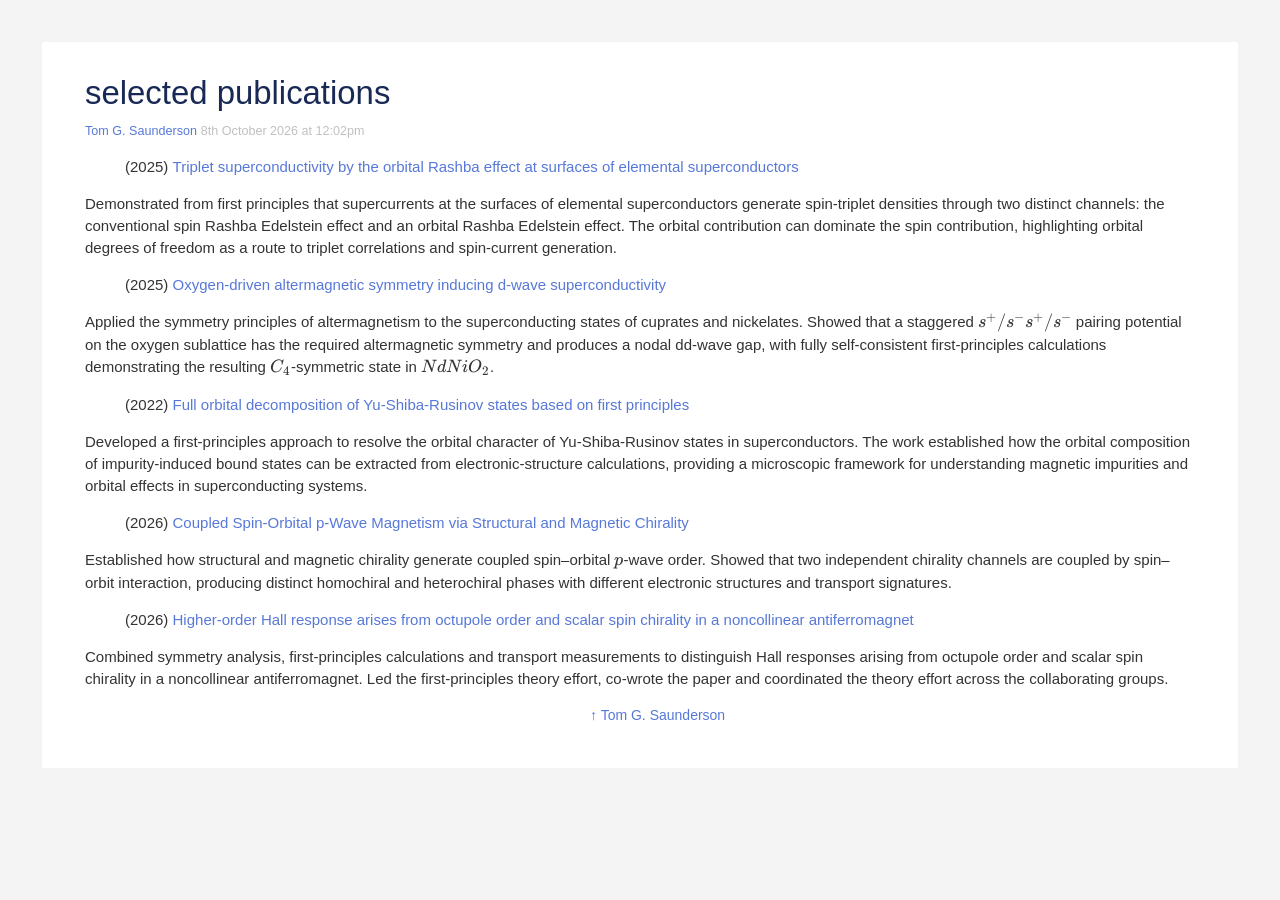
==== selected publications.html @ 2c1a4aa6 "added selected publications" ====
<!doctype html>
<html>
<head>
<meta http-equiv="Content-Type" content="text/html;charset=utf-8" />
<meta name="generator" content="TiddlyWiki" />
<meta name="tiddlywiki-version" content="5.3.8" />
<meta name="viewport" content="width=device-width, initial-scale=1.0" />
<meta name="format-detection" content="telephone=no">
<link id="faviconLink" rel="shortcut icon" href="favicon.ico">
<title>Superconductivity</title>
<div id="styleArea">
<style data-tiddler-title="$:/boot/boot.css" data-tiddler-type="text/css" type="text/css">/*
Basic styles used before we boot up the parsing engine
*/

/*
Error message and password prompt
*/

.tc-error-form {
	font-family: sans-serif;
	color: #fff;
	z-index: 20000;
	position: fixed;
	background-color: rgb(255, 75, 75);
	border: 8px solid rgb(255, 0, 0);
	border-radius: 8px;
	width: 50%;
	margin-left: 25%;
	margin-top: 4em;
	padding: 0 2em 1em 2em;
}

.tc-error-form h1 {
	text-align: center;
}

.tc-error-prompt {
	text-align: center;
	color: #000;
}

.tc-error-message {
	overflow: auto;
	max-height: 40em;
	padding-right: 1em;
	margin: 1em 0;
	white-space: pre-line;
}

.tc-password-wrapper {
    font-family: sans-serif;
	z-index: 20000;
	position: fixed;
	text-align: center;
	width: 200px;
	top: 4em;
	left: 50%;
	margin-left: -144px; /* - width/2 - paddingHorz/2 - border */
	padding: 16px 16px 16px 16px;
	border-radius: 8px;
}

.tc-password-wrapper {
	color: #000;
	text-shadow: 0 1px 0 rgba(255, 255, 255, 0.5);
	background-color: rgb(197, 235, 183);
	border: 8px solid rgb(164, 197, 152);
}

.tc-password-wrapper form {
	text-align: left;
}

.tc-password-wrapper h1 {
	font-size: 16px;
	line-height: 20px;
	padding-bottom: 16px;
}

.tc-password-wrapper input {
	width: 100%;
}
</style>
</div>
<style type="text/css">
/*
** Start with the normalize CSS reset, and then belay some of its effects
*//*! modern-normalize v2.0.0 | MIT License | https://github.com/sindresorhus/modern-normalize */

/*
Document
========
*/

/**
Use a better box model (opinionated).
*/

*,
::before,
::after {
	box-sizing: border-box;
}

html {
	/* Improve consistency of default fonts in all browsers. (https://github.com/sindresorhus/modern-normalize/issues/3) */
	font-family:
		system-ui,
		'Segoe UI',
		Roboto,
		Helvetica,
		Arial,
		sans-serif,
		'Apple Color Emoji',
		'Segoe UI Emoji';
	line-height: 1.15; /* 1. Correct the line height in all browsers. */
	-webkit-text-size-adjust: 100%; /* 2. Prevent adjustments of font size after orientation changes in iOS. */
	-moz-tab-size: 4; /* 3. Use a more readable tab size (opinionated). */
	tab-size: 4; /* 3 */
}

/*
Sections
========
*/

body {
	margin: 0; /* Remove the margin in all browsers. */
}

/*
Grouping content
================
*/

/**
1. Add the correct height in Firefox.
2. Correct the inheritance of border color in Firefox. (https://bugzilla.mozilla.org/show_bug.cgi?id=190655)
*/

hr {
	height: 0; /* 1 */
	color: inherit; /* 2 */
}

/*
Text-level semantics
====================
*/

/**
Add the correct text decoration in Chrome, Edge, and Safari.
*/

abbr[title] {
	text-decoration: underline dotted;
}

/**
Add the correct font weight in Edge and Safari.
*/

b,
strong {
	font-weight: bolder;
}

/**
1. Improve consistency of default fonts in all browsers. (https://github.com/sindresorhus/modern-normalize/issues/3)
2. Correct the odd 'em' font sizing in all browsers.
*/

code,
kbd,
samp,
pre {
	font-family:
		ui-monospace,
		SFMono-Regular,
		Consolas,
		'Liberation Mono',
		Menlo,
		monospace; /* 1 */
	font-size: 1em; /* 2 */
}

/**
Add the correct font size in all browsers.
*/

small {
	font-size: 80%;
}

/**
Prevent 'sub' and 'sup' elements from affecting the line height in all browsers.
*/

sub,
sup {
	font-size: 75%;
	line-height: 0;
	position: relative;
	vertical-align: baseline;
}

sub {
	bottom: -0.25em;
}

sup {
	top: -0.5em;
}

/*
Tabular data
============
*/

/**
1. Remove text indentation from table contents in Chrome and Safari. (https://bugs.chromium.org/p/chromium/issues/detail?id=999088, https://bugs.webkit.org/show_bug.cgi?id=201297)
2. Correct table border color inheritance in Chrome and Safari. (https://bugs.chromium.org/p/chromium/issues/detail?id=935729, https://bugs.webkit.org/show_bug.cgi?id=195016)
*/

table {
	text-indent: 0; /* 1 */
	border-color: inherit; /* 2 */
}

/*
Forms
=====
*/

/**
1. Change the font styles in all browsers.
2. Remove the margin in Firefox and Safari.
*/

button,
input,
optgroup,
select,
textarea {
	font-family: inherit; /* 1 */
	font-size: 100%; /* 1 */
	line-height: 1.15; /* 1 */
	margin: 0; /* 2 */
}

/**
Remove the inheritance of text transform in Edge and Firefox.
*/

button,
select {
	text-transform: none;
}

/**
Correct the inability to style clickable types in iOS and Safari.
*/

button,
[type='button'],
[type='reset'],
[type='submit'] {
	-webkit-appearance: button;
}

/**
Remove the inner border and padding in Firefox.
*/

::-moz-focus-inner {
	border-style: none;
	padding: 0;
}

/**
Restore the focus styles unset by the previous rule.
*/

:-moz-focusring {
	outline: 1px dotted ButtonText;
}

/**
Remove the additional ':invalid' styles in Firefox.
See: https://github.com/mozilla/gecko-dev/blob/2f9eacd9d3d995c937b4251a5557d95d494c9be1/layout/style/res/forms.css#L728-L737
*/

:-moz-ui-invalid {
	box-shadow: none;
}

/**
Remove the padding so developers are not caught out when they zero out 'fieldset' elements in all browsers.
*/

legend {
	padding: 0;
}

/**
Add the correct vertical alignment in Chrome and Firefox.
*/

progress {
	vertical-align: baseline;
}

/**
Correct the cursor style of increment and decrement buttons in Safari.
*/

::-webkit-inner-spin-button,
::-webkit-outer-spin-button {
	height: auto;
}

/**
1. Correct the odd appearance in Chrome and Safari.
2. Correct the outline style in Safari.
*/

[type='search'] {
	-webkit-appearance: textfield; /* 1 */
	outline-offset: -2px; /* 2 */
}

/**
Remove the inner padding in Chrome and Safari on macOS.
*/

::-webkit-search-decoration {
	-webkit-appearance: none;
}

/**
1. Correct the inability to style clickable types in iOS and Safari.
2. Change font properties to 'inherit' in Safari.
*/

::-webkit-file-upload-button {
	-webkit-appearance: button; /* 1 */
	font: inherit; /* 2 */
}

/*
Interactive
===========
*/

/*
Add the correct display in Chrome and Safari.
*/

summary {
	display: list-item;
}
input[type="search"] {
	outline-offset: initial;
}button:focus-visible, input:focus-visible, textarea:focus-visible, select:focus-visible {
	outline: 2px solid #5778d8;
	outline-offset: -2px;
	border-radius: 0.25em;
}button:-moz-focusring, input:-moz-focusring, textarea:-moz-focusring, select:-moz-focusring {
	outline: 2px solid #5778d8;
	outline-offset: -2px;
	border-radius: 0.25em;
}/*
** Button default styles. Makes them look consistent for all browsers
*/
html button {
	line-height: 1.2;
	color: ;
	fill: ;
	background: ;
	border-color: ;
	cursor: pointer;
}button:disabled {
	cursor: default;
	color: #bbbbbb;
}button:disabled svg {
	fill: #bbbbbb;
}/*
** Basic element styles
*/html, body {
	font-family: -apple-system, BlinkMacSystemFont, "Segoe UI", "Noto Sans", sans-serif, Helvetica, Arial, "Apple Color Emoji", "Segoe UI Emoji";
	text-rendering: optimizeLegibility; /* Enables kerning and ligatures etc. */
	-webkit-font-smoothing: antialiased;
	-moz-osx-font-smoothing: grayscale;
}html:-webkit-full-screen {
	background-color: #f4f4f4;
}body.tc-body {
	font-size: 14px;
	line-height: 20px;
	word-wrap: break-word;
	


	color: #333333;
	background-color: #f4f4f4;
	fill: #333333;
}/**
 * Correct the font size and margin on `h1` elements within `section` and
 * `article` contexts in Chrome, Firefox, and Safari.
 */h1 {
	font-size: 2em;
}h1, h2, h3, h4, h5, h6 {
	line-height: 1.2;
	font-weight: normal;
}pre {
	display: block;
	margin-top: 1em;
	margin-bottom: 1em;
	word-break: normal;
	word-wrap: break-word;
	white-space: pre-wrap;
	background-color: #f5f5f5;
	border: 1px solid #cccccc;
	padding: 0 3px 2px;
	border-radius: 3px;
	font-family: ui-monospace, "SFMono-Regular", "SF Mono", Menlo, Consolas, "Liberation Mono", monospace;
}code {
	color: #dd1144;
	background-color: #f7f7f9;
	border: 1px solid #e1e1e8;
	white-space: pre-wrap;
	padding: 0 3px 2px;
	border-radius: 3px;
	font-family: ui-monospace, "SFMono-Regular", "SF Mono", Menlo, Consolas, "Liberation Mono", monospace;
}blockquote {
	border-left: 5px solid #bbbbbb;
	margin-left: 25px;
	padding-left: 10px;
	quotes: "\201C""\201D""\2018""\2019";
}blockquote > div {
	margin-top: 1em;
	margin-bottom: 1em;
}blockquote.tc-big-quote {
	font-family: Georgia, serif;
	position: relative;
	background: #f5f5f5;
	border-left: none;
	margin-left: 50px;
	margin-right: 50px;
	padding: 10px;
	border-radius: 8px;
}blockquote.tc-big-quote cite:before {
	content: "\2014 \2009";
}blockquote.tc-big-quote:before {
	font-family: Georgia, serif;
	color: #bbbbbb;
	content: open-quote;
	font-size: 8em;
	line-height: 0.1em;
	margin-right: 0.25em;
	vertical-align: -0.4em;
	position: absolute;
	left: -50px;
	top: 42px;
}blockquote.tc-big-quote:after {
	font-family: Georgia, serif;
	color: #bbbbbb;
	content: close-quote;
	font-size: 8em;
	line-height: 0.1em;
	margin-right: 0.25em;
	vertical-align: -0.4em;
	position: absolute;
	right: -80px;
	bottom: -20px;
}dl dt {
	font-weight: bold;
	margin-top: 6px;
}textarea,
input[type=text],
input[type=search],
input[type=number],
input[type=password],
input[type=email],
input[type=tel],
input[type=url],
input[type=""],
input:not([type]) {
	color: #333333;
	background: #ffffff;
}input[type="checkbox"] {
	vertical-align: middle;
}input[type="search"]::-webkit-search-decoration,
input[type="search"]::-webkit-search-cancel-button,
input[type="search"]::-webkit-search-results-button,
input[type="search"]::-webkit-search-results-decoration {
	-webkit-appearance:none;
}.tc-muted {
	color: #bbbbbb;
}svg.tc-image-button {
	padding: 0px 1px 1px 0px;
}.tc-icon-wrapper > svg {
	width: 1em;
	height: 1em;
}kbd {
	display: inline-block;
	padding: 3px 5px;
	font-size: 0.8em;
	line-height: 1.2;
	color: #333333;
	vertical-align: middle;
	background-color: #ffffff;
	border: solid 1px #bbbbbb;
	border-bottom-color: #bbbbbb;
	border-radius: 3px;
	box-shadow: inset 0 -1px 0 #bbbbbb;
}::selection {
	background-color: Highlight;
	color: HighlightText;
	background-color: ;
	color: ;
}.tc-inline-style {
	background: #ffff00;
	color: #000000;
}/* Markdown uses mark element to highlight */mark {
	background: #ffff00;
	color: #000000;
}form.tc-form-inline {
	display: inline;
}/*
Markdown likes putting code elements inside pre elements
*/
pre > code {
	display: block;
	padding: 0.5em;
	border: none;
	white-space: pre-wrap;
	background-color: inherit;
	color: inherit;
	overflow-x: auto;
}/*
Table defaults
*/table {
	border: 1px solid #dddddd;
	width: auto;
	max-width: 100%;
	caption-side: bottom;
	margin-top: 1em;
	margin-bottom: 1em;
	/* next 2 elements needed, since normalize 8.0.1 */
	border-collapse: collapse;
	border-spacing: 0;
}table th, table td {
	padding: 0 7px 0 7px;
	border-top: 1px solid #dddddd;
	border-left: 1px solid #dddddd;
}table thead tr td, table th {
	background-color: #f0f0f0;
	font-weight: bold;
}table tfoot tr td {
	background-color: #a8a8a8;
}/*
Table utility classes
*//* Remove borders from table as used in eg: GettingStarted*/
.tc-table-no-border,
.tc-table-no-border th,
.tc-table-no-border td {
	border: initial;
}/* First column in table width will fit to text.*/
/* This rule makes most sense with tc-first-link-nowrap*/
.tc-first-col-min-width td:nth-child(1) {
	width: 1%;
}/*
** Utility classes work well with tables but also for other containers
*//* First link A element will not wrap */
.tc-first-link-nowrap:first-of-type a {
	white-space: nowrap;
}/* Move the table to the center of the container */
.tc-center {
	margin-left: auto;
	margin-right: auto;
}.tc-max-width {
	width: 100%;
}.tc-max-width-80 {
	max-width: 80%;
}/* Allow input and textarea to look like the ControlPanel inputs */
.tc-edit-max-width input,
.tc-edit-max-width textarea {
	width: 100%;
	padding: 3px;
}/*
CSV parser plugin
*/.tc-csv-table {
	white-space: nowrap;
}.tc-csv-table th,
.tc-csv-table td {
	white-space: pre-line;
}/*
Tiddler frame in story river
*/.tc-tiddler-frame img,
.tc-tiddler-frame svg,
.tc-tiddler-frame canvas,
.tc-tiddler-frame embed,
.tc-tiddler-frame iframe {
	max-width: 100%;
}.tc-tiddler-body > embed,
.tc-tiddler-body > iframe {
	width: 100%;
	height: 600px;
}:root {
	color-scheme: light;
}/*
** Links
*/button.tc-tiddlylink,
a.tc-tiddlylink {
	text-decoration: none;
	font-weight: 500;
	color: #5778d8;
	-webkit-user-select: inherit; /* Otherwise the draggable attribute makes links impossible to select */
	-webkit-touch-callout: none; /* Prevents long presses from bringing up a link preview */
}.tc-sidebar-lists a.tc-tiddlylink {
	color: #999999;
}.tc-sidebar-lists a.tc-tiddlylink:hover {
	color: #444444;
}button.tc-tiddlylink:hover,
a.tc-tiddlylink:hover {
	text-decoration: underline;
}a.tc-tiddlylink-resolves {
}a.tc-tiddlylink-shadow {
	font-weight: bold;
}a.tc-tiddlylink-shadow.tc-tiddlylink-resolves {
	font-weight: normal;
}a.tc-tiddlylink-missing {
	font-style: italic;
}a.tc-tiddlylink-external {
	text-decoration: underline;
	color: #0000ee;
	background-color: inherit;
}a.tc-tiddlylink-external:visited {
	color: #0000aa;
	background-color: inherit;
}a.tc-tiddlylink-external:hover {
	color: inherit;
	background-color: inherit;
}.tc-drop-down a.tc-tiddlylink:hover {
	color: #ffffff;
}/*
** Drag and drop styles
*/.tc-tiddler-dragger {
	position: relative;
	z-index: -10000;
}.tc-tiddler-dragger-inner {
	position: absolute;
	top: -1000px;
	left: -1000px;
	display: inline-block;
	padding: 8px 20px;
	font-size: 16.9px;
	font-weight: bold;
	line-height: 20px;
	color: #ffffff;
	text-shadow: 0 1px 0 rgba(0, 0, 0, 1);
	white-space: nowrap;
	vertical-align: baseline;
	background-color: #333333;
	border-radius: 20px;
}.tc-tiddler-dragger-cover {
	position: absolute;
	background-color: #f4f4f4;
}.tc-page-container > .tc-dropzone {
	min-height: 100vh;
}.tc-dropzone {
	position: relative;
}.tc-dropzone.tc-dragover:before {
	z-index: 10000;
	display: block;
	position: fixed;
	top: 0;
	left: 0;
	right: 0;
	background: rgba(0,200,0,0.7);
	text-align: center;
	content: "Drop now (or use the 'Escape' key to cancel)";
}.tc-droppable > .tc-droppable-placeholder {
	display: none;
}.tc-droppable.tc-dragover > .tc-droppable-placeholder {
	display: block;
	border: 2px dashed rgba(0,200,0,0.7);
}.tc-draggable {
	cursor: move;
}.tc-sidebar-tab-open .tc-droppable-placeholder, .tc-tagged-draggable-list .tc-droppable-placeholder,
.tc-links-draggable-list .tc-droppable-placeholder {
	line-height: 2em;
	height: 2em;
}.tc-sidebar-tab-open-item {
	position: relative;
}.tc-sidebar-tab-open .tc-btn-invisible.tc-btn-mini svg {
	font-size: 0.7em;
	fill: #bbbbbb;
}/*
** Plugin reload warning
*/.tc-plugin-reload-warning {
	z-index: 1000;
	display: block;
	position: fixed;
	top: 0;
	left: 0;
	right: 0;
	background: #ffe476;
	text-align: center;
}/*
** Buttons
*/button svg, button img, label svg, label img {
	vertical-align: middle;
}.tc-btn-invisible {
	padding: 0;
	margin: 0;
	background: none;
	border: none;
	cursor: pointer;
	color: #333333;
	fill: #333333;
}button:disabled.tc-btn-invisible  {
	cursor: default;
	color: #bbbbbb;
}.tc-btn-boxed {
	font-size: 0.6em;
	padding: 0.2em;
	margin: 1px;
	background: none;
	border: 1px solid #cccccc;
	border-radius: 0.25em;
}html body.tc-body .tc-btn-boxed svg {
	font-size: 1.6666em;
}.tc-btn-boxed:hover {
	background: #bbbbbb;
	color: #ffffff;
}html body.tc-body .tc-btn-boxed:hover svg {
	fill: #ffffff;
}.tc-btn-rounded {
	font-size: 0.5em;
	line-height: 2;
	padding: 0em 0.3em 0.2em 0.4em;
	margin: 1px;
	border: 1px solid #bbbbbb;
	background: #bbbbbb;
	color: #ffffff;
	border-radius: 2em;
}html body.tc-body .tc-btn-rounded svg {
	font-size: 1.6666em;
	fill: #ffffff;
}.tc-btn-rounded:hover {
	border: 1px solid #bbbbbb;
	background: #ffffff;
	color: #bbbbbb;
}html body.tc-body .tc-btn-rounded:hover svg {
	fill: #bbbbbb;
}.tc-btn-icon svg {
	height: 1em;
	width: 1em;
	fill: #bbbbbb;
}.tc-btn-text {
	margin-left: 7px;
}/* used for documentation "fake" buttons */
.tc-btn-standard {
	line-height: 1.8;
	color: #667;
	background-color: #e0e0e0;
	border: 1px solid #888;
	padding: 2px 1px 2px 1px;
	margin: 1px 4px 1px 4px;
}.tc-btn-big-green {
	display: inline-block;
	padding: 8px;
	margin: 4px 8px 4px 8px;
	background: #34c734;
	color: #ffffff;
	fill: #ffffff;
	border: none;
	border-radius: 2px;
	font-size: 1.2em;
	line-height: 1.4em;
	text-decoration: none;
}.tc-btn-big-green svg,
.tc-btn-big-green img {
	height: 2em;
	width: 2em;
	vertical-align: middle;
	fill: #ffffff;
}.tc-primary-btn {
	background: #5778d8;
}.tc-sidebar-lists input {
	color: #333333;
}.tc-sidebar-lists button {
	color: #333333;
	fill: #333333;
}.tc-sidebar-lists button.tc-btn-mini {
	color: #c0c0c0;
}.tc-sidebar-lists button.tc-btn-mini:hover {
	color: #444444;
}.tc-sidebar-lists button small {
	color: #333333;
}button svg.tc-image-button, button .tc-image-button img {
	height: 1em;
	width: 1em;
}.tc-unfold-banner {
	position: absolute;
	padding: 0;
	margin: 0;
	background: none;
	border: none;
	width: 100%;
	width: calc(100% + 2px);
	margin-left: -43px;
	text-align: center;
	border-top: 2px solid #f8f8f8;
	margin-top: 4px;
}.tc-unfold-banner:hover {
	background: #f8f8f8;
	border-top: 2px solid #dddddd;
}.tc-unfold-banner svg, .tc-fold-banner svg {
	height: 0.75em;
	fill: #cccccc;
}.tc-unfold-banner:hover svg, .tc-fold-banner:hover svg {
	fill: #888888;
}.tc-fold-banner {
	position: absolute;
	padding: 0;
	margin: 0;
	background: none;
	border: none;
	width: 23px;
	text-align: center;
	margin-left: -35px;
	top: 6px;
	bottom: 6px;
}.tc-fold-banner:hover {
	background: #f8f8f8;
}@media (max-width: 959px) {.tc-unfold-banner {
		position: static;
		width: calc(100% + 59px);
	}.tc-fold-banner {
		width: 16px;
		margin-left: -16px;
		font-size: 0.75em;
	}}/*
** Tags and missing tiddlers
*/.tc-tag-list-item {
	position: relative;
	display: inline-block;
}.tc-tags-wrapper {
	margin: 4px 0 14px 0;
}.tc-tags-wrapper .tc-tag-list-item {
	margin-right: 7px;
}.tc-missing-tiddler-label {
	font-style: italic;
	font-weight: normal;
	display: inline-block;
	font-size: 11.844px;
	line-height: 14px;
	white-space: nowrap;
	vertical-align: baseline;
}.tc-block-tags-dropdown > .tc-btn-invisible:hover {
	background-color: #5778d8;
}button.tc-tag-label, span.tc-tag-label {
	display: inline-block;
	padding: 0.16em 0.7em;
	font-size: 0.9em;
	font-weight: normal;
	line-height: 1.2em;
	color: #ffffff;
	white-space: break-spaces;
	vertical-align: baseline;
	background-color: #eecc66;
	border-radius: 1em;
}.tc-sidebar-scrollable .tc-tag-label {
	text-shadow: none;
}.tc-untagged-separator {
	border: 0;
	height: 1px;
	background: #d8d8d8;
}button.tc-untagged-label {
	background-color: #999999;
}.tc-tag-label svg, .tc-tag-label img {
	height: 1em;
	width: 1em;
	margin-right: 3px;
	margin-bottom: 1px;
	vertical-align: bottom;
}.tc-edit-tags button.tc-remove-tag-button svg {
	font-size: 0.7em;
	vertical-align: middle;
}.tc-tag-manager-table .tc-tag-label {
}.tc-tag-manager-tag {
	width: 100%;
}button.tc-btn-invisible.tc-remove-tag-button {
	outline: none;
}.tc-tag-button-selected,
.tc-list-item-selected a.tc-tiddlylink, a.tc-list-item-selected {
	background-color: #5778d8;
	color: #ffffff;
}/*
** Page layout
*/.tc-topbar {
	position: fixed;
	z-index: 1200;
}.tc-topbar-left {
	left: 29px;
	top: 5px;
}.tc-topbar-right {
	top: 5px;
	right: 29px;
}@media (max-width: 959px) {.tc-topbar-right {
		right: 10px;
	}}.tc-topbar button {
	padding: 8px;
}.tc-topbar svg {
	fill: #bbbbbb;
}.tc-topbar button:hover svg {
	fill: #333333;
}@media (max-width: 959px) {.tc-show-sidebar-btn svg.tc-image-chevron-left, .tc-hide-sidebar-btn svg.tc-image-chevron-right {
		transform: rotate(-90deg);
	}}.tc-sidebar-header {
	color: #acacac;
	fill: #acacac;
}.tc-sidebar-header .tc-title a.tc-tiddlylink-resolves {
	font-weight: normal;
}.tc-sidebar-header .tc-sidebar-lists p,
.tc-sidebar-tools-item {
	margin-top: 3px;
	margin-bottom: 3px;
}.tc-sidebar-header .tc-missing-tiddler-label {
	color: #acacac;
}.tc-advanced-search input {
	width: 60%;
}.tc-search a svg {
	width: 1.2em;
	height: 1.2em;
	vertical-align: middle;
}.tc-page-controls {
	margin-top: 14px;
	margin-bottom: 14px;
	font-size: 1.5em;
}.tc-page-controls .tc-drop-down {
	font-size: 1rem;
}.tc-page-controls button {
	margin-right: 0.5em;
}.tc-page-controls a.tc-tiddlylink:hover {
	text-decoration: none;
}.tc-page-controls img {
	width: 1em;
}.tc-page-controls svg {
	fill: #aaaaaa;
}.tc-page-controls button:hover svg, .tc-page-controls a:hover svg {
	fill: #000000;
}.tc-sidebar-lists .tc-menu-list-item {
	white-space: nowrap;
}.tc-menu-list-count {
	font-weight: bold;
}.tc-menu-list-subitem {
	padding-left: 7px;
}.tc-story-river {
	position: relative;
}@media (max-width: 959px) {.tc-sidebar-header {
		padding: 14px;
		min-height: 32px;
		margin-top: 0px;
		transition:  min-height 400ms ease-in-out, padding-top 400ms ease-in-out, padding-bottom 400ms ease-in-out;
	}

		.tc-sidebar-header {
			min-height: 0;
			padding-top: 0;
			padding-bottom: 0;
		}

	.tc-story-river {
		position: relative;
		padding: 0;
	}
}@media (min-width: 960px) {.tc-message-box {
		margin: 21px -21px 21px -21px;
	}.tc-sidebar-scrollable {
		position: fixed;
		top: 0px;
		left: 770px;
		bottom: 0;
		right: 0;
		overflow-y: auto;
		overflow-x: auto;
		-webkit-overflow-scrolling: touch;
		margin: 0 0 0 -42px;
		padding: 71px 0 28px 42px;
	}html[dir="rtl"] .tc-sidebar-scrollable {
		left: auto;
		right: 770px;
	}.tc-story-river {
		position: relative;
		left: 0px;
		top: 0px;
		width: 770px;
		padding: 42px 42px 42px 42px;
	}

	.tc-story-river {
		width: calc(100% - 0px);
	}

.tc-story-river.tc-static-story-river {
		margin-right: 0;
		padding-right: 42px;
	}}@media print {body.tc-body {
		background-color: transparent;
	}.tc-sidebar-header, .tc-topbar {
		display: none;
	}.tc-story-river {
		margin: 0;
		padding: 0;
	}.tc-story-river .tc-tiddler-frame {
		margin: 0;
		border: none;
		padding: 0;
	}
}/*
** Tiddler styles
*/.tc-tiddler-frame {
	position: relative;
	margin-bottom: 28px;
	background-color: #ffffff;
	border: 1px solid #ffffff;
}
.tc-tiddler-info {
	overflow: hidden;
	padding: 14px 42px 14px 42px;
	background-color: #f8f8f8;
	border-top: 1px solid #dddddd;
	border-bottom: 1px solid #dddddd;
}.tc-tiddler-info p {
	margin-top: 3px;
	margin-bottom: 3px;
}.tc-tiddler-info .tc-tab-buttons button.tc-tab-selected {
	background-color: #f8f8f8;
	border-bottom: 1px solid #f8f8f8;
}@media (max-width: 959px) {.tc-tiddler-info {
		padding: 14px 14px 14px 14px;
	}}.tc-view-field-table {
	width: 100%;
}.tc-view-field-name {
	width: 1%; /* Makes this column be as narrow as possible */
	vertical-align: top;
	text-align: right;
	font-style: italic;
	font-weight: normal;
}.tc-view-field-value {
	word-break: break-all;
}@media (max-width: 959px) {
	.tc-tiddler-frame {
		padding: 14px 14px 14px 14px;
		margin-bottom: .5em;
	}.tc-tiddler-info {
		margin: 0 -14px 0 -14px;
	}
}@media (min-width: 960px) {
	.tc-tiddler-frame {
		padding: 28px 42px 42px 42px;
		width: 686px;
		border-radius: 2px;
	}

	.tc-tiddler-frame {
		width: 100%;
	}

.tc-tiddler-info {
		margin: 0 -42px 0 -42px;
	}
}.tc-site-title,
.tc-titlebar {
	font-weight: normal;
	font-size: 2.35em;
	line-height: 1.35em;
	color: #182955;
	margin: 0;
}.tc-site-title {
	color: #182955;
}.tc-tiddler-title-icon {
	vertical-align: middle;
	margin-right: .1em;
}.tc-tiddler-title-icon svg {
	width: 0.9em;
	height: 0.9em;
}.tc-system-title-prefix {
	color: #bbbbbb;
}.tc-tiddler-lazy-loading {
	height: 4px;
	width: 100%;
	background: no-repeat linear-gradient(#ffffff 0 0),no-repeat linear-gradient(#ffffff 0 0),#5778d8;
	background-size: 60% 100%;
	animation: animation-loading-progress 3s infinite;
}@keyframes animation-loading-progress {
	0%   {background-position:-150% 0,-150% 0}
	66%  {background-position: 250% 0,-150% 0}
	100% {background-position: 250% 0, 250% 0}
}.tc-titlebar h2 {
	font-size: 1em;
	display: inline;
}.tc-titlebar img {
	height: 1em;
}.tc-subtitle {
	font-size: 0.9em;
	color: #c0c0c0;
	font-weight: normal;
}.tc-subtitle .tc-tiddlylink {
	margin-right: .3em;
}.tc-tiddler-missing .tc-title {
	font-style: italic;
	font-weight: normal;
}.tc-tiddler-frame .tc-tiddler-controls {
	float: right;
	padding: 3px; /* make space for outline */
}.tc-tiddler-controls .tc-drop-down {
	font-size: 0.6em;
}.tc-tiddler-controls .tc-drop-down .tc-drop-down {
	font-size: 1em;
}.tc-tiddler-controls > span > button,
.tc-tiddler-controls > span > span > button,
.tc-tiddler-controls > span > span > span > button {
	vertical-align: baseline;
	margin-left:5px;
}.tc-tiddler-controls button svg, .tc-tiddler-controls button img,
.tc-search button svg, .tc-search a svg {
	fill: #cccccc;
}.tc-tiddler-controls button svg, .tc-tiddler-controls button img {
	height: 0.75em;
}.tc-search button svg, .tc-search a svg {
	height: 1.2em;
	width: 1.2em;
	margin: 0 0.25em;
}.tc-tiddler-controls button.tc-selected svg,
.tc-page-controls button.tc-selected svg  {
	fill: #444444;
}.tc-tiddler-controls button.tc-btn-invisible:hover svg,
.tc-search button:hover svg, .tc-search a:hover svg {
	fill: #888888;
}@media print {
	.tc-tiddler-controls {
		display: none;
	}
}.tc-tiddler-help { /* Help prompts within tiddler template */
	color: #bbbbbb;
	margin-top: 14px;
}.tc-tiddler-help a.tc-tiddlylink {
	color: #888888;
}.tc-tiddler-frame .tc-edit-texteditor {
	width: 100%;
	margin: 4px 0 4px 0;
}.tc-tiddler-frame input.tc-edit-texteditor,
.tc-tiddler-frame textarea.tc-edit-texteditor,
.tc-tiddler-frame iframe.tc-edit-texteditor,
.tc-tiddler-frame select.tc-edit-texteditor {
	padding: 3px 3px 3px 3px;
	border: 1px solid #cccccc;
	line-height: 1.3em;
	font-family: ;
}.tc-tiddler-frame input.tc-edit-texteditor,
.tc-tiddler-frame textarea.tc-edit-texteditor,
.tc-tiddler-frame iframe.tc-edit-texteditor {
	-webkit-appearance: none;
}.tc-tiddler-frame input.tc-edit-texteditor,
.tc-tiddler-frame select.tc-edit-texteditor,
.tc-tiddler-frame textarea.tc-edit-texteditor {
	background-color: #f8f8f8;
}.tc-tiddler-frame iframe.tc-edit-texteditor {
	background-color: #ffffff;
}.tc-tiddler-frame .tc-edit-fields input.tc-edit-fieldeditor,
.tc-tiddler-frame .tc-edit-fields select.tc-edit-fieldeditor,
.tc-tiddler-frame .tc-edit-fields textarea.tc-edit-fieldeditor {
	margin: 0;
	padding: 2px 3px;
}.tc-tiddler-frame .tc-binary-warning {
	width: 100%;
	height: 5em;
	text-align: center;
	padding: 3em 3em 6em 3em;
	background: #ffe476;
	border: 1px solid #b99e2f;
}canvas.tc-edit-bitmapeditor  {
	border: 6px solid #ffffff;
	cursor: crosshair;
	-moz-user-select: none;
	-webkit-user-select: none;
	-ms-user-select: none;
	margin-top: 6px;
	margin-bottom: 6px;
}.tc-edit-bitmapeditor-width {
	display: block;
}.tc-edit-bitmapeditor-height {
	display: block;
}.tc-single-tiddler-window .tc-tiddler-body,
.tc-tiddler-frame .tc-tiddler-body {
	font-size: 15px;
	line-height: 22px;
}.tc-titlebar, .tc-tiddler-edit-title {
	overflow: hidden; /* https://github.com/TiddlyWiki/TiddlyWiki5/issues/282 */
}/*
* Tiddler in a new window.
* Also see: .tc-single-tiddler-window .tc-tiddler-body, above
*/html body.tc-body.tc-single-tiddler-window {
	margin: 1em;
	background: #ffffff;
}.tc-single-tiddler-window img,
.tc-single-tiddler-window svg,
.tc-single-tiddler-window canvas,
.tc-single-tiddler-window embed,
.tc-single-tiddler-window iframe {
	max-width: 100%;
}/*
** Editor
*/.tc-editor-toolbar {
	margin-top: 8px;
}.tc-tiddler-frame .tc-tiddler-editor.tc-tiddler-preview .tc-editor-toolbar,
.tc-tiddler-frame .tc-tiddler-editor.tc-tiddler-preview-hidden .tc-editor-toolbar {
	grid-area: toolbar;
}.tc-editor-toolbar button {
	vertical-align: middle;
	background-color: #cccccc;
	color: #444444;
	fill: #444444;
	border-radius: 4px;
	padding: 3px;
	margin: 2px 0 2px 4px;
}.tc-editor-toolbar button.tc-text-editor-toolbar-item-adjunct {
	margin-left: 1px;
	width: 1em;
	border-radius: 8px;
}.tc-editor-toolbar button.tc-text-editor-toolbar-item-start-group {
	margin-left: 11px;
}.tc-editor-toolbar button.tc-selected {
	background-color: #5778d8;
}.tc-editor-toolbar button svg {
	width: 1.6em;
	height: 1.2em;
}.tc-editor-toolbar .tc-drop-down button.tc-btn-mini {
	padding: 2px 4px;
}.tc-editor-toolbar button:hover {
	background-color: #444444;
	fill: #ffffff;
	color: #ffffff;
}.tc-editor-toolbar .tc-text-editor-toolbar-more {
	white-space: normal;
}.tc-editor-toolbar .tc-text-editor-toolbar-more button {
	display: inline-block;
	padding: 3px;
	width: auto;
}.tc-editor-toolbar .tc-search-results {
	padding: 0;
}.tc-editor-toolbar button.tc-editortoolbar-stamp-button + .tc-popup .tc-drop-down > p {
	margin: 0;
	padding: 0;
}.tc-editor-toolbar button.tc-editortoolbar-stamp-button + .tc-popup .tc-drop-down a.tc-tiddlylink {
	font-weight: normal;
}/*
** Adjustments for fluid-fixed mode
*/@media (min-width: 960px) {.tc-story-river {
		padding-right: 0;
		position: relative;
		width: auto;
		left: 0;
		margin-left: 0px;
		margin-right: 350px;
	}.tc-tiddler-frame {
		width: 100%;
	}.tc-sidebar-scrollable {
		left: auto;
		bottom: 0;
		right: 0;
		width: 350px;
	}body.tc-body .tc-page-container.tc-page-view-zoomin .tc-tiddler-frame {
		width: 100%;
		width: calc(100% - 42px);
	}.tc-story-river {
		padding-right: 3em;
		margin-right: 0;
	}body.tc-body .tc-page-container.tc-page-view-zoomin .tc-tiddler-frame {
		width: 100%;
		width: calc(100% - 84px);
	}}/*
** Toolbar buttons
*/.tc-page-controls svg.tc-image-new-button {
	fill: ;
}.tc-page-controls svg.tc-image-options-button {
	fill: ;
}.tc-page-controls svg.tc-image-save-button {
	fill: ;
}.tc-tiddler-controls button svg.tc-image-info-button {
	fill: ;
}.tc-tiddler-controls button svg.tc-image-edit-button {
	fill: ;
}.tc-tiddler-controls button svg.tc-image-close-button {
	fill: ;
}.tc-tiddler-controls button svg.tc-image-delete-button {
	fill: ;
}.tc-tiddler-controls button svg.tc-image-cancel-button {
	fill: ;
}.tc-tiddler-controls button svg.tc-image-done-button {
	fill: ;
}.tc-page-controls svg.tc-image-layout-button {
	fill: ;
}/*
** Tiddler edit mode
*/.tc-tiddler-edit-frame em.tc-edit {
	color: #bbbbbb;
	font-style: normal;
}.tc-edit-type-dropdown a.tc-tiddlylink-missing {
	font-style: normal;
}.tc-type-selector .tc-edit-typeeditor {
	width: auto;
}.tc-type-selector-dropdown-wrapper {
	display: inline-block;
}.tc-type-selector-dropdown-wrapper {
		min-width: calc(32ch + 4em);
	}.tc-type-selector-dropdown-wrapper input.tc-edit-typeeditor {
		min-width: 32ch;
	}.tc-edit-tags {
	border: 1px solid #cccccc;
	padding: 4px 8px 4px 8px;
}.tc-edit-add-tag {
	display: inline-block;
}.tc-edit-add-tag .tc-add-tag-name input {
	width: 50%;
}.tc-edit-add-tag .tc-keyboard {
	display:inline;
}.tc-edit-tags .tc-tag-label {
	display: inline-block;
}.tc-edit-tags-list {
	margin: 14px 0 14px 0;
}.tc-remove-tag-button {
	padding-left: 4px;
}.tc-tiddler-editor {
	display: grid;
}.tc-tiddler-frame .tc-tiddler-editor.tc-tiddler-preview {
	grid-template-areas:
		"toolbar toolbar"
		"editor preview";
	grid-template-columns: repeat(2, minmax(0px, 1fr));
	grid-template-rows: auto 1fr;
}.tc-tiddler-frame .tc-tiddler-editor.tc-tiddler-preview-hidden {
	grid-template-areas:
		"toolbar"
		"editor";
	grid-template-columns: 1fr;
	grid-template-rows: auto 1fr;
}.tc-tiddler-frame .tc-tiddler-editor.tc-tiddler-preview .tc-tiddler-preview-preview {
	grid-area: preview;
	overflow-wrap: anywhere;
	word-break: normal;
	border: 1px solid #cccccc;
	margin: 4px 0 3px 3px;
	padding: 3px 3px 3px 3px;
}.tc-tiddler-frame .tc-tiddler-editor.tc-tiddler-preview .tc-edit-texteditor,
.tc-tiddler-frame .tc-tiddler-editor.tc-tiddler-preview-hidden .tc-edit-texteditor {
	grid-area: editor;
}.tc-tiddler-frame .tc-tiddler-editor.tc-tiddler-preview canvas.tc-edit-bitmapeditor,
.tc-tiddler-frame .tc-tiddler-editor.tc-tiddler-preview-hidden canvas.tc-edit-bitmapeditor {
	grid-area: editor;
	max-width: 100%;
}.tc-edit-fields {
	width: 100%;
}.tc-edit-fields.tc-edit-fields-small {
	margin-top: 0;
	margin-bottom: 0;
}.tc-edit-fields table, .tc-edit-fields tr, .tc-edit-fields td {
	border: none;
	padding: 4px;
}.tc-edit-fields > tbody > .tc-edit-field:nth-child(odd) {
	background-color: #f0f4f0;
}.tc-edit-fields > tbody > .tc-edit-field:nth-child(even) {
	background-color: #e0e8e0;
}.tc-edit-field-name {
	text-align: right;
}.tc-edit-field-value input {
	width: 100%;
}.tc-edit-field-remove {
}.tc-edit-field-remove svg {
	height: 1em;
	width: 1em;
	fill: #bbbbbb;
	vertical-align: middle;
}.tc-edit-field-add-name-wrapper input.tc-edit-texteditor {
	width: auto;
}.tc-edit-field-add-name-wrapper {
	display: inline-block;
}.tc-edit-field-add-value {
	display: inline-block;
}@media (min-width: 960px) {.tc-edit-field-add-value {
		width: 35%;
	}}.tc-edit-field-add-button {
	display: inline-block;
	width: 10%;
}/*
** Tiddler editor dropzone
*/.tc-dropzone-editor {
	position:relative;
}.tc-dropzone-editor.tc-dragover .tc-editor-toolbar::after{
	z-index: 10000;
	top:0;
	left:0;
	right:0;
	height: 100%;
	background: rgba(0,200,0,0.7);
	content: "Drop now (or use the 'Escape' key to cancel)";
	pointer-events: none;
	position: absolute;
	display: flex;
	align-items: center;
	justify-content: center;
	background-color: #ffffff;
	border: 4px dashed #999999;
	font-weight: bold;
	font-size: 150%;
	opacity: 0.8;
	color: #333333;
}.tc-editor-importpopup {
	width: 100%;
	height: 100%;
}.tc-editor-import {
	position: absolute;
	top: 50%;
	left: 50%;
	transform: translate(-50%, -50%);
	background: #f5f5f5;
	box-shadow: 2px 2px 10px #333333;
	padding: 10px;
	width: 96%;
	border: 1px solid #cccccc;
	text-align:center;
}.tc-editor-import img {
	max-height: 500px;
}/*
** Storyview Classes
*/.tc-viewswitcher .tc-image-button {
	margin-right: .3em;
}.tc-page-container.tc-page-view-zoomin .tc-tiddler-frame {
	position: absolute;
	display: block;
	width: 100%;
}@media (min-width: 960px) {.tc-page-container.tc-page-view-zoomin .tc-tiddler-frame {
		width: calc(100% - 84px);
	}}/*
** Dropdowns
*/.tc-btn-dropdown {
	text-align: left;
}.tc-btn-dropdown svg, .tc-btn-dropdown img {
	height: 1em;
	width: 1em;
	fill: #bbbbbb;
}.tc-drop-down-wrapper {
	position: relative;
}.tc-drop-down {
	min-width: 380px;
	border: 1px solid #bbbbbb;
	background-color: #ffffff;
	padding: 7px 0 7px 0;
	margin: 4px 0 0 0;
	white-space: nowrap;
	text-shadow: none;
	line-height: 1.4;
}.tc-drop-down .tc-drop-down {
	margin-left: 14px;
}.tc-drop-down button svg, .tc-drop-down a svg  {
	fill: #333333;
}.tc-drop-down button:disabled svg {
	fill: #bbbbbb;
}.tc-drop-down button.tc-btn-invisible:hover svg {
	fill: #ffffff;
}.tc-drop-down .tc-drop-down-info {
	padding-left: 14px;
}.tc-drop-down p {
	padding: 0 14px 0 14px;
}.tc-drop-down svg {
	width: 1em;
	height: 1em;
}.tc-drop-down img {
	width: 1em;
}.tc-drop-down a, .tc-drop-down button {
	display: block;
	padding: 0 14px 0 14px;
	width: 100%;
	text-align: left;
	color: #333333;
	line-height: 1.4;
}.tc-drop-down .tc-tab-set .tc-tab-buttons button {
	display: inline-block;
	width: auto;
	margin-bottom: 0px;
	border-bottom-left-radius: 0;
	border-bottom-right-radius: 0;
}.tc-drop-down .tc-prompt {
	padding: 0 14px;
}.tc-drop-down .tc-chooser {
	border: none;
}.tc-drop-down .tc-chooser .tc-swatches-horiz {
	font-size: 0.4em;
	padding-left: 1.2em;
}.tc-drop-down .tc-file-input-wrapper {
	width: 100%;
}.tc-drop-down .tc-file-input-wrapper button {
	color: #333333;
}.tc-drop-down a:hover, .tc-drop-down button:hover, .tc-drop-down .tc-file-input-wrapper:hover button {
	color: #ffffff;
	background-color: #5778d8;
	text-decoration: none;
}.tc-drop-down .tc-tab-buttons button {
	background-color: #ececec;
}.tc-drop-down .tc-tab-buttons button.tc-tab-selected {
	background-color: #ffffff;
	border-bottom: 1px solid #ffffff;
}.tc-drop-down-bullet {
	display: inline-block;
	width: 0.5em;
}.tc-drop-down .tc-tab-contents a {
	padding: 0 0.5em 0 0.5em;
}.tc-block-dropdown-wrapper {
	position: relative;
}.tc-block-dropdown {
	position: absolute;
	min-width: 220px;
	border: 1px solid #bbbbbb;
	background-color: #ffffff;
	padding: 7px 0;
	margin: 4px 0 0 0;
	white-space: nowrap;
	z-index: 1000;
	text-shadow: none;
}.tc-block-dropdown.tc-search-drop-down {
	margin-left: -12px;
}.tc-block-dropdown a {
	display: block;
	padding: 4px 14px 4px 14px;
}.tc-block-dropdown.tc-search-drop-down a {
	display: block;
	padding: 0px 10px 0px 10px;
}.tc-drop-down .tc-dropdown-item-plain,
.tc-block-dropdown .tc-dropdown-item-plain {
	padding: 4px 14px 4px 7px;
}.tc-drop-down .tc-dropdown-item,
.tc-block-dropdown .tc-dropdown-item {
	padding: 4px 14px 4px 7px;
	color: #bbbbbb;
}.tc-block-dropdown a.tc-tiddlylink:hover {
	color: #ffffff;
	background-color: #5778d8;
	text-decoration: none;
}.tc-search-results {
	padding: 0 7px 0 7px;
}.tc-image-chooser, .tc-colour-chooser {
	white-space: normal;
}.tc-image-chooser a,
.tc-colour-chooser a {
	display: inline-block;
	vertical-align: top;
	text-align: center;
	position: relative;
}.tc-image-chooser a {
	border: 1px solid #bbbbbb;
	padding: 2px;
	margin: 2px;
	width: 4em;
	height: 4em;
}.tc-colour-chooser a {
	padding: 3px;
	width: 2em;
	height: 2em;
	vertical-align: middle;
}.tc-image-chooser a:hover,
.tc-colour-chooser a:hover {
	background: #5778d8;
	padding: 0px;
	border: 3px solid #5778d8;
}.tc-image-chooser a svg,
.tc-image-chooser a img {
	display: inline-block;
	width: auto;
	height: auto;
	max-width: 3.5em;
	max-height: 3.5em;
	position: absolute;
	top: 0;
	bottom: 0;
	left: 0;
	right: 0;
	margin: auto;
}/* Make search dropdown visible on small screens. issue #7003 */
@media (max-width: 960px) {.tc-sidebar-search .tc-block-dropdown-wrapper {
		position: initial;
	}}/*
** Modals
*/.tc-modal-wrapper {
	position: fixed;
	overflow: auto;
	overflow-y: scroll;
	top: 0;
	right: 0;
	bottom: 0;
	left: 0;
	z-index: 900;
}.tc-modal-backdrop {
	position: fixed;
	top: 0;
	right: 0;
	bottom: 0;
	left: 0;
	z-index: 1000;
	background-color: #333333;
}.tc-modal {
	z-index: 1100;
	background-color: #ffffff;
	border: 1px solid #999999;
}@media (max-width: 55em) {
	.tc-modal {
		position: fixed;
		top: 1em;
		left: 1em;
		right: 1em;
	}.tc-modal-body {
		overflow-y: auto;
		max-height: 400px;
		max-height: 60vh;
	}
}@media (min-width: 55em) {
	.tc-modal {
		position: fixed;
		top: 2em;
		left: 25%;
		width: 50%;
	}.tc-modal-body {
		overflow-y: auto;
		max-height: 400px;
		max-height: 60vh;
	}
}.tc-modal-header {
	padding: 9px 15px;
	border-bottom: 1px solid #eeeeee;
}.tc-modal-header h3 {
	margin: 0;
	line-height: 30px;
}.tc-modal-header img, .tc-modal-header svg {
	width: 1em;
	height: 1em;
}.tc-modal-body {
	padding: 15px;
}.tc-modal-footer {
	padding: 14px 15px 15px;
	margin-bottom: 0;
	text-align: right;
	background-color: #f5f5f5;
	border-top: 1px solid #dddddd;
}.tc-modal-prevent-scroll {
	overflow: hidden;
}/*
** Centered modals
*/
.tc-modal-centered .tc-modal {
	width: auto;
	top: 50%;
	left: 50%;
	transform: translate(-50%, -50%) !important;
}/*
** Notifications
*/.tc-notification {
	position: fixed;
	top: 14px;
	right: 42px;
	z-index: 1300;
	max-width: 280px;
	padding: 0 14px 0 14px;
	background-color: #ffffdd;
	border: 1px solid #999999;
}/*
** Tabs
*/.tc-tab-set.tc-vertical {
	display: -webkit-flex;
	display: flex;
}.tc-tab-buttons {
	font-size: 0.85em;
	padding-top: 1em;
	margin-bottom: -2px;
}.tc-tab-buttons.tc-vertical  {
	z-index: 100;
	display: block;
	padding-top: 14px;
	vertical-align: top;
	text-align: right;
	margin-bottom: inherit;
	margin-right: -1px;
	max-width: 33%;
	-webkit-flex: 0 0 auto;
	flex: 0 0 auto;
}.tc-tab-buttons button.tc-tab-selected {
	color: #666666;
	background-color: #ffffff;
	border-left: 1px solid #d8d8d8;
	border-top: 1px solid #d8d8d8;
	border-right: 1px solid #d8d8d8;
}.tc-tab-buttons button {
	color: #666666;
	padding: 3px 5px 3px 5px;
	margin-right: 0.3em;
	font-weight: normal;
	border: none;
	background: inherit;
	background-color: #d8d8d8;
	border-left: 1px solid #cccccc;
	border-top: 1px solid #cccccc;
	border-right: 1px solid #cccccc;
	border-top-left-radius: 2px;
	border-top-right-radius: 2px;
	border-bottom-left-radius: 0;
	border-bottom-right-radius: 0;
}.tc-tab-buttons.tc-vertical button {
	display: block;
	width: 100%;
	margin-top: 3px;
	margin-right: 0;
	text-align: right;
	background-color: #d8d8d8;
	border-left: 1px solid #cccccc;
	border-bottom: 1px solid #cccccc;
	border-right: none;
	border-top-left-radius: 2px;
	border-bottom-left-radius: 2px;
	border-top-right-radius: 0;
	border-bottom-right-radius: 0;
}.tc-tab-buttons.tc-vertical button.tc-tab-selected {
	background-color: #ffffff;
	border-right: 1px solid #ffffff;
}.tc-tab-divider {
	border-top: 1px solid #d8d8d8;
}.tc-tab-divider.tc-vertical  {
	display: none;
}.tc-tab-content {
	margin-top: 14px;
}.tc-tab-content.tc-vertical  {
	display: inline-block;
	vertical-align: top;
	padding-top: 0;
	padding-left: 14px;
	border-left: 1px solid #cccccc;
	-webkit-flex: 1 0 70%;
	flex: 1 0 70%;
	overflow: auto;
}.tc-sidebar-lists .tc-tab-buttons {
	margin-bottom: -1px;
}.tc-sidebar-lists .tc-tab-buttons button.tc-tab-selected {
	background-color: #f4f4f4;
	color: ;
	border-left: 1px solid #d8d8d8;
	border-top: 1px solid #d8d8d8;
	border-right: 1px solid #d8d8d8;
}.tc-sidebar-lists .tc-tab-buttons button {
	background-color: #e0e0e0;
	color: #666666;
	border-left: 1px solid #cccccc;
	border-top: 1px solid #cccccc;
	border-right: 1px solid #cccccc;
}.tc-sidebar-lists .tc-tab-divider {
	border-top: 1px solid #e4e4e4;
}.tc-more-sidebar > .tc-tab-set > .tc-tab-buttons > button {
	display: block;
	width: 100%;
	background-color: #e0e0e0;
	border-top: none;
	border-left: none;
	border-bottom: none;
	border-right: 1px solid #ccc;
	margin-bottom: inherit;
}.tc-more-sidebar > .tc-tab-set > .tc-tab-buttons > button.tc-tab-selected {
	background-color: #f4f4f4;
	border: none;
}/*
** Manager
*/.tc-manager-wrapper {}.tc-manager-controls {}.tc-manager-control {
	margin: 0.5em 0;
}.tc-manager-control select {
	max-width: 100%;
}.tc-manager-list {
	width: 100%;
	border-top: 1px solid #bbbbbb;
	border-left: 1px solid #bbbbbb;
	border-right: 1px solid #bbbbbb;
}.tc-manager-list-item {}.tc-manager-list-item-heading {
	display: block;
	width: 100%;
	text-align: left;
	border-bottom: 1px solid #bbbbbb;
	padding: 3px;
}.tc-manager-list-item-heading-selected {
	font-weight: bold;
	color: #ffffff;
	fill: #ffffff;
	background-color: #333333;
}.tc-manager-list-item-heading:hover {
	background: #5778d8;
	color: #ffffff;
}.tc-manager-list-item-content {
	display: flex;
}.tc-manager-list-item-content-sidebar {
	flex: 1 0;
	background: #f8f8f8;
	border-right: 0.5em solid #bbbbbb;
	border-bottom: 0.5em solid #bbbbbb;
	white-space: nowrap;
}.tc-manager-list-item-content-item-heading {
	display: block;
	width: 100%;
	text-align: left;
	background: #bbbbbb;
	text-transform: uppercase;
	font-size: 0.6em;
	font-weight: bold;
	padding: 0.5em 0 0.5em 0;
}.tc-manager-list-item-content-item-body {
	padding: 0 0.5em 0 0.5em;
}.tc-manager-list-item-content-item-body > pre {
	margin: 0.5em 0 0.5em 0;
	border: none;
	background: inherit;
}.tc-manager-list-item-content-tiddler {
	flex: 3 1;
	border-left: 0.5em solid #bbbbbb;
	border-right: 0.5em solid #bbbbbb;
	border-bottom: 0.5em solid #bbbbbb;
}.tc-manager-list-item-content-item-body > table {
	border: none;
	padding: 0;
	margin: 0;
}.tc-manager-list-item-content-item-body > table td {
	border: none;
}.tc-manager-icon-editor > button {
	width: 100%;
}.tc-manager-icon-editor > button > svg,
.tc-manager-icon-editor > button > button {
	width: 100%;
	height: auto;
}/*
** Import table
*/.tc-import-table {
	width: 100%;
}.tc-import-table svg.tc-image-edit-button {
	max-width: unset;
}.tc-import-table th:first-of-type {
	width: 10%;
}.tc-import-table th:last-of-type {
	width: 30%;
}.tc-import-table .tc-row-disabled {
	background: #88888810;
	opacity: 0.8;
}.tc-import-table .tc-row-warning {
	background: #ffc9c950;
}/*
** Alerts
*/.tc-alerts {
	position: fixed;
	top: 28px;
	left: 0;
	right: 0;
	max-width: 50%;
	z-index: 20000;
}.tc-alert {
	position: relative;
	margin: 14px;
	padding: 7px;
	border: 1px solid #b99e2f;
	background-color: #ffe476;
}.tc-alert-toolbar {
	position: absolute;
	top: 7px;
	right: 7px;
	line-height: 0;
}.tc-alert-toolbar svg {
	fill: #b99e2f;
}.tc-alert-subtitle {
	color: #b99e2f;
	font-weight: bold;
	font-size: 0.8em;
	margin-bottom: 0.5em;
}.tc-alert-body > p {
	margin: 0;
}.tc-alert-highlight {
	color: #881122;
}@media (min-width: 960px) {.tc-static-alert {
		position: relative;
	}.tc-static-alert-inner {
		position: absolute;
		z-index: 100;
	}}.tc-static-alert-inner {
	padding: 0 2px 2px 42px;
	color: #aaaaaa;
}/*
** Floating drafts list
*/.tc-drafts-list {
	z-index: 2000;
	position: fixed;
	font-size: 0.8em;
	left: 0;
	bottom: 0;
}.tc-drafts-list a {
	margin: 0 0.5em;
	padding: 4px 4px;
	border-top-left-radius: 4px;
	border-top-right-radius: 4px;
	border: 1px solid #ffffff;
	border-bottom: none;
	background: #ff0000;
	color: #ffffff;
	fill: #ffffff;
}.tc-drafts-list a:hover {
	text-decoration: none;
	background: #333333;
	color: #ffffff;
	fill: #ffffff;
}.tc-drafts-list a svg {
	width: 1em;
	height: 1em;
	vertical-align: text-bottom;
}/*
** Control panel
*/.tc-control-panel td {
	padding: 4px;
}.tc-control-panel table, .tc-control-panel table input, .tc-control-panel table textarea {
	width: 100%;
}.tc-control-panel-setting {
	border-top: 1px solid #bbbbbb;
}.tc-plugin-info {
	display: flex;
	text-shadow: none;
	border: 1px solid #bbbbbb;
	fill: #bbbbbb;
	background-color: #ffffff;
	margin: 0.5em 0 0.5em 0;
	padding: 4px;
	align-items: center;
}.tc-sidebar-lists a.tc-tiddlylink.tc-plugin-info {
	color: #5778d8;
}.tc-plugin-info-sub-plugins .tc-plugin-info {
	margin: 0.5em;
	background: #ffffff;
}.tc-plugin-info-sub-plugin-indicator {
	margin: -16px 1em 0 2em;
}.tc-plugin-info-sub-plugin-indicator button {
	color: #ffffff;
	background: #333333;
	border-radius: 8px;
	padding: 2px 7px;
	font-size: 0.75em;
}.tc-plugin-info-sub-plugins .tc-plugin-info-dropdown {
	margin-left: 1em;
	margin-right: 1em;
}.tc-plugin-info-disabled {
	background: -webkit-repeating-linear-gradient(45deg, #ff0, #ff0 10px, #eee 10px, #eee 20px);
	background: repeating-linear-gradient(45deg, #ff0, #ff0 10px, #eee 10px, #eee 20px);
}.tc-plugin-info-disabled:hover {
	background: -webkit-repeating-linear-gradient(45deg, #aa0, #aa0 10px, #888 10px, #888 20px);
	background: repeating-linear-gradient(45deg, #aa0, #aa0 10px, #888 10px, #888 20px);
}a.tc-tiddlylink.tc-plugin-info:hover {
	text-decoration: none;
	background-color: #5778d8;
	color: #ffffff;
	fill: #333333;
}a.tc-tiddlylink.tc-plugin-info:hover > .tc-plugin-info-chunk > svg {
	fill: #ffffff;
}a.tc-tiddlylink.tc-plugin-info:hover > .tc-plugin-info-chunk .tc-plugin-info-stability {
	border: 1px solid #ffffff;
	color: #ffffff;
}.tc-plugin-info-chunk {
	margin: 2px;
}.tc-plugin-info-chunk.tc-plugin-info-toggle {
	flex-grow: 0;
	flex-shrink: 0;
	line-height: 1;
}.tc-plugin-info-chunk.tc-plugin-info-icon {
	flex-grow: 0;
	flex-shrink: 0;
	line-height: 1;
	height: 2em;
	width: 2em;
	display: grid;
}.tc-plugin-info-chunk.tc-plugin-info-description {
	flex-grow: 1;
}.tc-plugin-info-chunk .tc-plugin-info-stability {
	margin-right: 4px;
	padding: 1px 3px;
	font-size: 0.8em;
	border-radius: 4px;
	font-weight: bold;
}.tc-plugin-info-chunk .tc-plugin-info-stability-stable {
	border: 1px solid #00b700;
	color: #00b700;
}.tc-plugin-info-chunk .tc-plugin-info-stability-experimental {
	border: 1px solid #c07c00;
	color: #c07c00;
}.tc-plugin-info-chunk .tc-plugin-info-stability-deprecated {
	border: 1px solid #ff0000;
	color: #ff0000;
}.tc-plugin-info-chunk .tc-plugin-info-stability-legacy {
	border: 1px solid #0000ff;
	color: #0000ff;
}.tc-plugin-info-chunk.tc-plugin-info-buttons {
	font-size: 0.8em;
	line-height: 1.2;
	flex-grow: 0;
	flex-shrink: 0;
	text-align: right;
}.tc-plugin-info-chunk.tc-plugin-info-description h1 {
	font-size: 1em;
	line-height: 1.2;
	margin: 2px 0 2px 0;
}.tc-plugin-info-chunk.tc-plugin-info-description h2 {
	font-size: 0.8em;
	line-height: 1.2;
	margin: 2px 0 2px 0;
}.tc-plugin-info-chunk.tc-plugin-info-description div {
	font-size: 0.8em;
	line-height: 1.2;
	margin: 2px 0 2px 0;
}.tc-plugin-info-chunk.tc-plugin-info-toggle img, .tc-plugin-info-chunk.tc-plugin-info-toggle svg {
	width: 1em;
	height: 1em;
}.tc-plugin-info-chunk.tc-plugin-info-icon img, .tc-plugin-info-chunk.tc-plugin-info-icon svg {
	max-width: 2em;
	max-height: 2em;
	margin: auto;
}.tc-plugin-info-dropdown {
	border: 1px solid #bbbbbb;
	background: #ffffff;
	margin-top: -8px;
}.tc-plugin-info-dropdown-message {
	background: #ecf2ff;
	padding: 0.5em 1em 0.5em 1em;
	font-weight: bold;
	font-size: 0.8em;
}.tc-plugin-info-dropdown-body {
	padding: 1em 1em 0 1em;
	background: #ffffff;
}.tc-plugin-info-sub-plugins {
	padding: 0.5em;
	margin: 0 1em 1em 1em;
	background: #ffffdd;
}.tc-install-plugin {
	font-weight: bold;
	background: green;
	color: white;
	fill: white;
	border-radius: 4px;
	padding: 3px;
}.tc-install-plugin.tc-reinstall-downgrade {
	background: red;
}.tc-install-plugin.tc-reinstall {
	background: blue;
}.tc-install-plugin.tc-reinstall-upgrade {
	background: orange;
}.tc-check-list {
	line-height: 2em;
}.tc-check-list .tc-image-button {
	height: 1.5em;
}/*
** Message boxes
*/.tc-message-box {
	border: 1px solid #cfd6e6;
	background: #ecf2ff;
	padding: 0px 21px 0px 21px;
	font-size: 12px;
	line-height: 18px;
	color: #547599;
}.tc-message-box svg {
	width: 1em;
	height: 1em;
	vertical-align: text-bottom;
}/*
** Pictures
*/.tc-bordered-image {
	border: 1px solid #bbbbbb;
	padding: 5px;
	margin: 5px;
}/*
** Floats
*/.tc-float-right {
	float: right;
}/* Float tc-clearfix. Needs to be used by elements that allow float:right in their content.
** So the floating element does not overflow
*/.tc-clearfix:after {
	content: "";
	clear: both;
	display: table;
}/* Fix overflow toc, manager and testcase output */
.tc-tiddler-body .tc-tabbed-table-of-contents, .tc-manager-list-item-content, .tc-test-case-output {
	overflow-x: auto;
}/* A wrapper to fix table overflow */.tc-table-wrapper {
	overflow-x: auto;
}/*
** Chooser
*/.tc-chooser {
	border-right: 1px solid #f0f0f0;
	border-left: 1px solid #f0f0f0;
}.tc-chooser-item {
	border-bottom: 1px solid #f0f0f0;
	border-top: 1px solid #f0f0f0;
	padding: 2px 4px 2px 14px;
}.tc-drop-down .tc-chooser-item {
	padding: 2px;
}.tc-chosen,
.tc-chooser-item:hover {
	background-color: #f0f0f0;
	border-color: #a8a8a8;
}.tc-chosen .tc-tiddlylink {
	cursor:default;
}.tc-chooser-item .tc-tiddlylink {
	display: block;
	text-decoration: none;
	background-color: transparent;
}.tc-chooser-item:hover .tc-tiddlylink:hover {
	text-decoration: none;
}.tc-drop-down .tc-chosen .tc-tiddlylink,
.tc-drop-down .tc-chooser-item .tc-tiddlylink:hover {
	color: #333333;
}.tc-chosen > .tc-tiddlylink:before {
	margin-left: -10px;
	position: relative;
	content: "» ";
}.tc-chooser-item svg,
.tc-chooser-item img{
	max-width: 1em;
	max-height: 1em;
	vertical-align: middle;
}.tc-language-chooser .tc-image-button img {
	max-width: 2em;
	max-height: 1em;
	width: auto;
	height: auto;
	vertical-align: -0.15em;
}/*
** Palette swatches
*/.tc-swatches-horiz {
}.tc-swatches-horiz .tc-swatch {
	display: inline-block;
}.tc-swatch {
	width: 2em;
	height: 2em;
	margin: 0.4em;
	border: 1px solid #888;
}input.tc-palette-manager-colour-input {
	width: 100%;
	padding: 0;
}/*
** Table of contents
*/.tc-sidebar-lists .tc-table-of-contents {
	white-space: nowrap;
}.tc-table-of-contents button,
.tc-table-of-contents .toc-item-muted {
	color: #acacac;
}.tc-table-of-contents svg {
	width: 0.7em;
	height: 0.7em;
	vertical-align: middle;
	fill: #acacac;
}.tc-table-of-contents ol {
	list-style-type: none;
	padding-left: 0;
}.tc-table-of-contents ol ol {
	padding-left: 1em;
}.tc-table-of-contents li {
	font-size: 1.0em;
	font-weight: bold;
}.tc-table-of-contents li a {
	font-weight: bold;
}.tc-table-of-contents li li {
	font-size: 0.95em;
	font-weight: normal;
	line-height: 1.4;
}.tc-table-of-contents li li a {
	font-weight: normal;
}.tc-table-of-contents li li li {
	font-size: 0.95em;
	font-weight: normal;
	line-height: 1.5;
}.tc-table-of-contents li li li li {
	font-size: 0.95em;
	font-weight: normal;
}.tc-tabbed-table-of-contents {
	display: -webkit-flex;
	display: flex;
}.tc-tabbed-table-of-contents .tc-table-of-contents {
	z-index: 100;
	display: inline-block;
	padding-left: 1em;
	max-width: 50%;
	-webkit-flex: 0 0 auto;
	flex: 0 0 auto;
	background: #d8d8d8;
	border-left: 1px solid #cccccc;
	border-top: 1px solid #cccccc;
	border-bottom: 1px solid #cccccc;
}.tc-tabbed-table-of-contents .tc-table-of-contents .toc-item > a,
.tc-tabbed-table-of-contents .tc-table-of-contents .toc-item-selected > a {
	display: block;
	padding: 0.12em 1em 0.12em 0.25em;
}.tc-tabbed-table-of-contents .tc-table-of-contents .toc-item > a {
	border-top: 1px solid #d8d8d8;
	border-left: 1px solid #d8d8d8;
	border-bottom: 1px solid #d8d8d8;
}.tc-tabbed-table-of-contents .tc-table-of-contents .toc-item > a:hover {
	text-decoration: none;
	border-top: 1px solid #cccccc;
	border-left: 1px solid #cccccc;
	border-bottom: 1px solid #cccccc;
	background: #cccccc;
}.tc-tabbed-table-of-contents .tc-table-of-contents .toc-item-selected > a {
	border-top: 1px solid #cccccc;
	border-left: 1px solid #cccccc;
	border-bottom: 1px solid #cccccc;
	background: #ffffff;
	margin-right: -1px;
}.tc-tabbed-table-of-contents .tc-table-of-contents .toc-item-selected > a:hover {
	text-decoration: none;
}.tc-tabbed-table-of-contents .tc-tabbed-table-of-contents-content {
	display: inline-block;
	vertical-align: top;
	padding-left: 1.5em;
	padding-right: 1.5em;
	border: 1px solid #cccccc;
	-webkit-flex: 1 0 50%;
	flex: 1 0 50%;
}/*
** Dirty indicator
*/html body svg.tc-image-save-button-dynamic .tc-image-save-button-dynamic-clean {
	visibility: visible;
}html body svg.tc-image-save-button-dynamic .tc-image-save-button-dynamic-dirty {
	visibility: hidden;
}html body.tc-dirty svg.tc-image-save-button-dynamic .tc-image-save-button-dynamic-clean {
	visibility: hidden;
}html body.tc-dirty svg.tc-image-save-button-dynamic .tc-image-save-button-dynamic-dirty {
	visibility: visible;
}html body.tc-dirty span.tc-dirty-indicator, html body.tc-dirty span.tc-dirty-indicator svg {
	fill: #ff0000;
	color: #ff0000;
}/*
** File inputs
*/.tc-file-input-wrapper {
	position: relative;
	overflow: hidden;
	display: inline-block;
	vertical-align: middle;
}.tc-file-input-wrapper input[type=file] {
	position: absolute;
	top: 0;
	left: 0;
	right: 0;
	bottom: 0;
	font-size: 999px;
	max-width: 100%;
	max-height: 100%;
	filter: alpha(opacity=0);
	opacity: 0;
	outline: none;
	background: white;
	cursor: pointer;
	display: inline-block;
}::-webkit-file-upload-button {
	cursor:pointer;
}/*
** Thumbnail macros
*/.tc-thumbnail-wrapper {
	position: relative;
	display: inline-block;
	margin: 6px;
	vertical-align: top;
}.tc-thumbnail-right-wrapper {
	float:right;
	margin: 0.5em 0 0.5em 0.5em;
}.tc-thumbnail-image {
	text-align: center;
	overflow: hidden;
	border-radius: 3px;
}.tc-thumbnail-image svg,
.tc-thumbnail-image img {
	filter: alpha(opacity=1);
	opacity: 1;
	min-width: 100%;
	min-height: 100%;
	max-width: 100%;
}.tc-thumbnail-wrapper:hover .tc-thumbnail-image svg,
.tc-thumbnail-wrapper:hover .tc-thumbnail-image img {
	filter: alpha(opacity=0.8);
	opacity: 0.8;
}.tc-thumbnail-background {
	position: absolute;
	border-radius: 3px;
}.tc-thumbnail-icon svg,
.tc-thumbnail-icon img {
	width: 3em;
	height: 3em;
	
-webkit-filter: drop-shadow(2px 2px 4px rgba(0,0,0,0.3));
	-moz-filter: drop-shadow(2px 2px 4px rgba(0,0,0,0.3));
		filter: drop-shadow(2px 2px 4px rgba(0,0,0,0.3));

}.tc-thumbnail-wrapper:hover .tc-thumbnail-icon svg,
.tc-thumbnail-wrapper:hover .tc-thumbnail-icon img {
	fill: #fff;
	
-webkit-filter: drop-shadow(3px 3px 4px rgba(0,0,0,0.6));
	-moz-filter: drop-shadow(3px 3px 4px rgba(0,0,0,0.6));
		filter: drop-shadow(3px 3px 4px rgba(0,0,0,0.6));

}.tc-thumbnail-icon {
	position: absolute;
	top: 0;
	left: 0;
	right: 0;
	bottom: 0;
	display: -webkit-flex;
	-webkit-align-items: center;
	-webkit-justify-content: center;
	display: flex;
	align-items: center;
	justify-content: center;
}.tc-thumbnail-caption {
	position: absolute;
	background-color: #777;
	color: #fff;
	text-align: center;
	bottom: 0;
	width: 100%;
	filter: alpha(opacity=0.9);
	opacity: 0.9;
	line-height: 1.4;
	border-bottom-left-radius: 3px;
	border-bottom-right-radius: 3px;
}.tc-thumbnail-wrapper:hover .tc-thumbnail-caption {
	filter: alpha(opacity=1);
	opacity: 1;
}/*
** Diffs
*/.tc-diff-equal {
	background-color: ;
	color: #333333;
}.tc-diff-insert {
	background-color: #aaefad;
	color: #333333;
}.tc-diff-delete {
	background-color: #ffc9c9;
	color: #333333;
}.tc-diff-invisible {
	background-color: ;
	color: #bbbbbb;
}.tc-diff-tiddlers th {
	text-align: right;
	background: #ffffff;
	font-weight: normal;
	font-style: italic;
}.tc-diff-tiddlers pre {
	margin: 0;
	padding: 0;
	border: none;
	background: none;
}/*
** Errors
*/.tc-error {
	background: #f00;
	color: #fff;
}/*
** Tree macro
*/.tc-tree div {
	padding-left: 14px;
}.tc-tree ol {
	list-style-type: none;
	padding-left: 0;
	margin-top: 0;
}.tc-tree ol ol {
	padding-left: 1em;
}.tc-tree button {
	color: #acacac;
}.tc-tree svg {
	fill: #acacac;
}.tc-tree span svg {
	width: 1em;
	height: 1em;
	vertical-align: baseline;
}.tc-tree li span {
	color: lightgray;
}select {
	color: ;
	background: ;
}/*
** Translink macro
*/.tc-translink {
	background-color: #f5f5f5;
	border: 1px solid #cccccc;
	padding: 0 3px;
	border-radius: 3px;
}div.tc-translink > div {
	margin: 1em;
}div.tc-translink > div > a:first-child > h1 {
	font-size: 1.2em;
	font-weight: bold;
}span.tc-translink > a:first-child {
	font-weight: bold;
}/*
** Classes for displaying globals
*/.tc-global-tiddler-body {
	padding: 0.25em;
	border: 1px solid #333333;
	background-color: #bbbbbb;
	border-radius: 3px;
}.tc-global-tiddler-body-heading {
	margin: 0 0 0.25em 0;
	font-weight: normal;
}.tc-global-tiddler-body-type {
	margin: 0 0 0.25em 0;
	border-bottom: 1px solid #333333;
}.tc-global-tiddler-body-details {
	background-color: #ffffff;
}.tc-global-tiddler-body pre {
	margin: 0;
	border: 1px solid #333333;
}/*
** Utility classes for SVG icons
*/.tc-fill-background {
	fill: #ffffff;
}.tc-network-activity-background {
	fill: #448844;
}/*
** Test Cases
*/.tc-test-case-wrapper {
	border: 1px solid #333333;
	background-color: #bbbbbb;
	border-radius: 6px;
}.tc-test-case-wrapper {
	background-color: #c1eaff;
}.tc-test-case-wrapper .tc-test-case-wrapper {
	background-color: #E3B740;
}.tc-test-case-wrapper .tc-test-case-wrapper .tc-test-case-wrapper {
	background-color: #5FD564;
}.tc-test-case-header {
	font-weight: normal;
	margin: 0.5em 0;
	padding: 0 0.5em;
}.tc-test-case-divider {
	x-background-color: #bbbbbb;
}.tc-test-case-result-icon {
	fill: #fff;
	padding: 0.25em;
	display: inline-block;
	line-height: 0;
	border-radius: 1em;
	vertical-align: text-bottom;
	margin-right: 0.25em;
}.tc-test-case-result-icon-pass {
	background-color: green;
}.tc-test-case-result-icon-fail {
	background-color: red;
}.tc-test-case-result-icon svg {
	width: 0.5em;
	height: 0.5em;
}.tc-test-case-header > h2 {
	background: #ffffff;
	border-radius: 4px;
	padding: 0.25em;
}.tc-test-case-header > h2,
.tc-test-case-source > pre {
	margin: 0;
}.tc-test-case-header > h2 a.tc-tiddlylink-missing {
	font-style: normal;
}.tc-test-case-toolbar {
	float: right;
}.tc-test-case-toolbar svg {
	fill: #cccccc;
}.tc-test-case-toolbar .tc-drop-down {
	font-size: 0.8em;
}.tc-test-case-result-fail {
	border: 1px solid #333333;
	background-color: #ffffff;
	border-radius: 4px;
	margin: 0 0.5em;
	padding: 0;
}.tc-test-case-result-fail-header {
	background: #ffc9c9;
	color: #333333;
	border-top-left-radius: 4px;
	border-top-right-radius: 4px;
	padding: 4px;
}.tc-test-case-result-fail-body {
	padding: 4px;
}.tc-test-case-source > pre {
	height: 100%;
}.tc-test-case-narrative {
	padding: 0.5em;
}.tc-test-case-panes {
	display: flex;
	align-items: stretch;
	flex-wrap: wrap;
	padding: 0.5em;
	border-bottom-left-radius: 6px;
	border-bottom-right-radius: 6px;
}.tc-test-case-source {
	flex: 1 0 49%;
	min-width: 250px;
}.tc-test-case-source .tc-tab-content {
	background: inherit;
	margin: 0;
}.tc-test-case-source .tc-tab-content .tc-field-table {
	background: #ffffff;
}.tc-test-case-source .tc-field-table {
	width: 100%;
}.tc-test-case-source table.tc-field-table {
	margin: 0;
}.tc-test-case-source .tc-tiddler-frame .tc-edit-texteditor {
	margin: 0;
}.tc-test-case-divider {
	flex: 0 0 1.5%;
}.tc-test-case-source .tc-tab-buttons {
	padding-top: 0;
}.tc-test-case-footer-toolbar {
	display: flex;
	justify-content: flex-end;
}.tc-test-case-output {
	box-shadow: inset 2px 2px 10px 0px #bbbbbb;
	background: #ffffff;
	border-radius: 4px;
	border: 1px solid #bbbbbb;
	flex: 1 0 49%;
	min-width: 250px;
	padding: 0.25em 1em;
}/*
** Flexbox utility classes
*/.tc-flex {
	display: -webkit-flex;
	display: flex;
}.tc-flex-column {
	flex-direction: column;
}.tc-flex-row {
	flex-direction: row;
}.tc-flex-grow-1 {
	flex-grow: 1;
}.tc-flex-grow-2 {
	flex-grow: 2;
}/*
** Other utility classes
*//* Horizontal gaps */.tc-tiny-gap {
	margin-left: .25em;
	margin-right: .25em;
}.tc-tiny-gap-left {
	margin-left: .25em;
}.tc-tiny-gap-right {
	margin-right: .25em;
}.tc-small-gap {
	margin-left: .5em;
	margin-right: .5em;
}.tc-small-gap-left {
	margin-left: .5em;
}.tc-small-gap-right {
	margin-right: .5em;
}.tc-big-gap {
	margin-left: 1em;
	margin-right: 1em;
}.tc-big-gap-left {
	margin-left: 1em;
}.tc-big-gap-right {
	margin-right: 1em;
}.tc-word-break {
	word-break: break-all;
}/* Vertical gaps */.tc-tiny-v-gap-bottom {
	margin-bottom: 3px;
}/* KaTeX styles */.katex{text-rendering:auto;font:normal 1.21em KaTeX_Main,Times New Roman,serif;line-height:1.2;text-indent:0}.katex *{-ms-high-contrast-adjust:none!important;border-color:currentColor}.katex .katex-version:after{content:"0.15.3"}.katex .katex-mathml{clip:rect(1px,1px,1px,1px);border:0;height:1px;overflow:hidden;padding:0;position:absolute;width:1px}.katex .katex-html>.newline{display:block}.katex .base{position:relative;white-space:nowrap;width:-webkit-min-content;width:-moz-min-content;width:min-content}.katex .base,.katex .strut{display:inline-block}.katex .textbf{font-weight:700}.katex .textit{font-style:italic}.katex .textrm{font-family:KaTeX_Main}.katex .textsf{font-family:KaTeX_SansSerif}.katex .texttt{font-family:KaTeX_Typewriter}.katex .mathnormal{font-family:KaTeX_Math;font-style:italic}.katex .mathit{font-family:KaTeX_Main;font-style:italic}.katex .mathrm{font-style:normal}.katex .mathbf{font-family:KaTeX_Main;font-weight:700}.katex .boldsymbol{font-family:KaTeX_Math;font-style:italic;font-weight:700}.katex .amsrm,.katex .mathbb,.katex .textbb{font-family:KaTeX_AMS}.katex .mathcal{font-family:KaTeX_Caligraphic}.katex .mathfrak,.katex .textfrak{font-family:KaTeX_Fraktur}.katex .mathtt{font-family:KaTeX_Typewriter}.katex .mathscr,.katex .textscr{font-family:KaTeX_Script}.katex .mathsf,.katex .textsf{font-family:KaTeX_SansSerif}.katex .mathboldsf,.katex .textboldsf{font-family:KaTeX_SansSerif;font-weight:700}.katex .mathitsf,.katex .textitsf{font-family:KaTeX_SansSerif;font-style:italic}.katex .mainrm{font-family:KaTeX_Main;font-style:normal}.katex .vlist-t{border-collapse:collapse;display:inline-table;table-layout:fixed}.katex .vlist-r{display:table-row}.katex .vlist{display:table-cell;position:relative;vertical-align:bottom}.katex .vlist>span{display:block;height:0;position:relative}.katex .vlist>span>span{display:inline-block}.katex .vlist>span>.pstrut{overflow:hidden;width:0}.katex .vlist-t2{margin-right:-2px}.katex .vlist-s{display:table-cell;font-size:1px;min-width:2px;vertical-align:bottom;width:2px}.katex .vbox{align-items:baseline;display:inline-flex;flex-direction:column}.katex .hbox{width:100%}.katex .hbox,.katex .thinbox{display:inline-flex;flex-direction:row}.katex .thinbox{max-width:0;width:0}.katex .msupsub{text-align:left}.katex .mfrac>span>span{text-align:center}.katex .mfrac .frac-line{border-bottom-style:solid;display:inline-block;width:100%}.katex .hdashline,.katex .hline,.katex .mfrac .frac-line,.katex .overline .overline-line,.katex .rule,.katex .underline .underline-line{min-height:1px}.katex .mspace{display:inline-block}.katex .clap,.katex .llap,.katex .rlap{position:relative;width:0}.katex .clap>.inner,.katex .llap>.inner,.katex .rlap>.inner{position:absolute}.katex .clap>.fix,.katex .llap>.fix,.katex .rlap>.fix{display:inline-block}.katex .llap>.inner{right:0}.katex .clap>.inner,.katex .rlap>.inner{left:0}.katex .clap>.inner>span{margin-left:-50%;margin-right:50%}.katex .rule{border:0 solid;display:inline-block;position:relative}.katex .hline,.katex .overline .overline-line,.katex .underline .underline-line{border-bottom-style:solid;display:inline-block;width:100%}.katex .hdashline{border-bottom-style:dashed;display:inline-block;width:100%}.katex .sqrt>.root{margin-left:.27777778em;margin-right:-.55555556em}.katex .fontsize-ensurer.reset-size1.size1,.katex .sizing.reset-size1.size1{font-size:1em}.katex .fontsize-ensurer.reset-size1.size2,.katex .sizing.reset-size1.size2{font-size:1.2em}.katex .fontsize-ensurer.reset-size1.size3,.katex .sizing.reset-size1.size3{font-size:1.4em}.katex .fontsize-ensurer.reset-size1.size4,.katex .sizing.reset-size1.size4{font-size:1.6em}.katex .fontsize-ensurer.reset-size1.size5,.katex .sizing.reset-size1.size5{font-size:1.8em}.katex .fontsize-ensurer.reset-size1.size6,.katex .sizing.reset-size1.size6{font-size:2em}.katex .fontsize-ensurer.reset-size1.size7,.katex .sizing.reset-size1.size7{font-size:2.4em}.katex .fontsize-ensurer.reset-size1.size8,.katex .sizing.reset-size1.size8{font-size:2.88em}.katex .fontsize-ensurer.reset-size1.size9,.katex .sizing.reset-size1.size9{font-size:3.456em}.katex .fontsize-ensurer.reset-size1.size10,.katex .sizing.reset-size1.size10{font-size:4.148em}.katex .fontsize-ensurer.reset-size1.size11,.katex .sizing.reset-size1.size11{font-size:4.976em}.katex .fontsize-ensurer.reset-size2.size1,.katex .sizing.reset-size2.size1{font-size:.83333333em}.katex .fontsize-ensurer.reset-size2.size2,.katex .sizing.reset-size2.size2{font-size:1em}.katex .fontsize-ensurer.reset-size2.size3,.katex .sizing.reset-size2.size3{font-size:1.16666667em}.katex .fontsize-ensurer.reset-size2.size4,.katex .sizing.reset-size2.size4{font-size:1.33333333em}.katex .fontsize-ensurer.reset-size2.size5,.katex .sizing.reset-size2.size5{font-size:1.5em}.katex .fontsize-ensurer.reset-size2.size6,.katex .sizing.reset-size2.size6{font-size:1.66666667em}.katex .fontsize-ensurer.reset-size2.size7,.katex .sizing.reset-size2.size7{font-size:2em}.katex .fontsize-ensurer.reset-size2.size8,.katex .sizing.reset-size2.size8{font-size:2.4em}.katex .fontsize-ensurer.reset-size2.size9,.katex .sizing.reset-size2.size9{font-size:2.88em}.katex .fontsize-ensurer.reset-size2.size10,.katex .sizing.reset-size2.size10{font-size:3.45666667em}.katex .fontsize-ensurer.reset-size2.size11,.katex .sizing.reset-size2.size11{font-size:4.14666667em}.katex .fontsize-ensurer.reset-size3.size1,.katex .sizing.reset-size3.size1{font-size:.71428571em}.katex .fontsize-ensurer.reset-size3.size2,.katex .sizing.reset-size3.size2{font-size:.85714286em}.katex .fontsize-ensurer.reset-size3.size3,.katex .sizing.reset-size3.size3{font-size:1em}.katex .fontsize-ensurer.reset-size3.size4,.katex .sizing.reset-size3.size4{font-size:1.14285714em}.katex .fontsize-ensurer.reset-size3.size5,.katex .sizing.reset-size3.size5{font-size:1.28571429em}.katex .fontsize-ensurer.reset-size3.size6,.katex .sizing.reset-size3.size6{font-size:1.42857143em}.katex .fontsize-ensurer.reset-size3.size7,.katex .sizing.reset-size3.size7{font-size:1.71428571em}.katex .fontsize-ensurer.reset-size3.size8,.katex .sizing.reset-size3.size8{font-size:2.05714286em}.katex .fontsize-ensurer.reset-size3.size9,.katex .sizing.reset-size3.size9{font-size:2.46857143em}.katex .fontsize-ensurer.reset-size3.size10,.katex .sizing.reset-size3.size10{font-size:2.96285714em}.katex .fontsize-ensurer.reset-size3.size11,.katex .sizing.reset-size3.size11{font-size:3.55428571em}.katex .fontsize-ensurer.reset-size4.size1,.katex .sizing.reset-size4.size1{font-size:.625em}.katex .fontsize-ensurer.reset-size4.size2,.katex .sizing.reset-size4.size2{font-size:.75em}.katex .fontsize-ensurer.reset-size4.size3,.katex .sizing.reset-size4.size3{font-size:.875em}.katex .fontsize-ensurer.reset-size4.size4,.katex .sizing.reset-size4.size4{font-size:1em}.katex .fontsize-ensurer.reset-size4.size5,.katex .sizing.reset-size4.size5{font-size:1.125em}.katex .fontsize-ensurer.reset-size4.size6,.katex .sizing.reset-size4.size6{font-size:1.25em}.katex .fontsize-ensurer.reset-size4.size7,.katex .sizing.reset-size4.size7{font-size:1.5em}.katex .fontsize-ensurer.reset-size4.size8,.katex .sizing.reset-size4.size8{font-size:1.8em}.katex .fontsize-ensurer.reset-size4.size9,.katex .sizing.reset-size4.size9{font-size:2.16em}.katex .fontsize-ensurer.reset-size4.size10,.katex .sizing.reset-size4.size10{font-size:2.5925em}.katex .fontsize-ensurer.reset-size4.size11,.katex .sizing.reset-size4.size11{font-size:3.11em}.katex .fontsize-ensurer.reset-size5.size1,.katex .sizing.reset-size5.size1{font-size:.55555556em}.katex .fontsize-ensurer.reset-size5.size2,.katex .sizing.reset-size5.size2{font-size:.66666667em}.katex .fontsize-ensurer.reset-size5.size3,.katex .sizing.reset-size5.size3{font-size:.77777778em}.katex .fontsize-ensurer.reset-size5.size4,.katex .sizing.reset-size5.size4{font-size:.88888889em}.katex .fontsize-ensurer.reset-size5.size5,.katex .sizing.reset-size5.size5{font-size:1em}.katex .fontsize-ensurer.reset-size5.size6,.katex .sizing.reset-size5.size6{font-size:1.11111111em}.katex .fontsize-ensurer.reset-size5.size7,.katex .sizing.reset-size5.size7{font-size:1.33333333em}.katex .fontsize-ensurer.reset-size5.size8,.katex .sizing.reset-size5.size8{font-size:1.6em}.katex .fontsize-ensurer.reset-size5.size9,.katex .sizing.reset-size5.size9{font-size:1.92em}.katex .fontsize-ensurer.reset-size5.size10,.katex .sizing.reset-size5.size10{font-size:2.30444444em}.katex .fontsize-ensurer.reset-size5.size11,.katex .sizing.reset-size5.size11{font-size:2.76444444em}.katex .fontsize-ensurer.reset-size6.size1,.katex .sizing.reset-size6.size1{font-size:.5em}.katex .fontsize-ensurer.reset-size6.size2,.katex .sizing.reset-size6.size2{font-size:.6em}.katex .fontsize-ensurer.reset-size6.size3,.katex .sizing.reset-size6.size3{font-size:.7em}.katex .fontsize-ensurer.reset-size6.size4,.katex .sizing.reset-size6.size4{font-size:.8em}.katex .fontsize-ensurer.reset-size6.size5,.katex .sizing.reset-size6.size5{font-size:.9em}.katex .fontsize-ensurer.reset-size6.size6,.katex .sizing.reset-size6.size6{font-size:1em}.katex .fontsize-ensurer.reset-size6.size7,.katex .sizing.reset-size6.size7{font-size:1.2em}.katex .fontsize-ensurer.reset-size6.size8,.katex .sizing.reset-size6.size8{font-size:1.44em}.katex .fontsize-ensurer.reset-size6.size9,.katex .sizing.reset-size6.size9{font-size:1.728em}.katex .fontsize-ensurer.reset-size6.size10,.katex .sizing.reset-size6.size10{font-size:2.074em}.katex .fontsize-ensurer.reset-size6.size11,.katex .sizing.reset-size6.size11{font-size:2.488em}.katex .fontsize-ensurer.reset-size7.size1,.katex .sizing.reset-size7.size1{font-size:.41666667em}.katex .fontsize-ensurer.reset-size7.size2,.katex .sizing.reset-size7.size2{font-size:.5em}.katex .fontsize-ensurer.reset-size7.size3,.katex .sizing.reset-size7.size3{font-size:.58333333em}.katex .fontsize-ensurer.reset-size7.size4,.katex .sizing.reset-size7.size4{font-size:.66666667em}.katex .fontsize-ensurer.reset-size7.size5,.katex .sizing.reset-size7.size5{font-size:.75em}.katex .fontsize-ensurer.reset-size7.size6,.katex .sizing.reset-size7.size6{font-size:.83333333em}.katex .fontsize-ensurer.reset-size7.size7,.katex .sizing.reset-size7.size7{font-size:1em}.katex .fontsize-ensurer.reset-size7.size8,.katex .sizing.reset-size7.size8{font-size:1.2em}.katex .fontsize-ensurer.reset-size7.size9,.katex .sizing.reset-size7.size9{font-size:1.44em}.katex .fontsize-ensurer.reset-size7.size10,.katex .sizing.reset-size7.size10{font-size:1.72833333em}.katex .fontsize-ensurer.reset-size7.size11,.katex .sizing.reset-size7.size11{font-size:2.07333333em}.katex .fontsize-ensurer.reset-size8.size1,.katex .sizing.reset-size8.size1{font-size:.34722222em}.katex .fontsize-ensurer.reset-size8.size2,.katex .sizing.reset-size8.size2{font-size:.41666667em}.katex .fontsize-ensurer.reset-size8.size3,.katex .sizing.reset-size8.size3{font-size:.48611111em}.katex .fontsize-ensurer.reset-size8.size4,.katex .sizing.reset-size8.size4{font-size:.55555556em}.katex .fontsize-ensurer.reset-size8.size5,.katex .sizing.reset-size8.size5{font-size:.625em}.katex .fontsize-ensurer.reset-size8.size6,.katex .sizing.reset-size8.size6{font-size:.69444444em}.katex .fontsize-ensurer.reset-size8.size7,.katex .sizing.reset-size8.size7{font-size:.83333333em}.katex .fontsize-ensurer.reset-size8.size8,.katex .sizing.reset-size8.size8{font-size:1em}.katex .fontsize-ensurer.reset-size8.size9,.katex .sizing.reset-size8.size9{font-size:1.2em}.katex .fontsize-ensurer.reset-size8.size10,.katex .sizing.reset-size8.size10{font-size:1.44027778em}.katex .fontsize-ensurer.reset-size8.size11,.katex .sizing.reset-size8.size11{font-size:1.72777778em}.katex .fontsize-ensurer.reset-size9.size1,.katex .sizing.reset-size9.size1{font-size:.28935185em}.katex .fontsize-ensurer.reset-size9.size2,.katex .sizing.reset-size9.size2{font-size:.34722222em}.katex .fontsize-ensurer.reset-size9.size3,.katex .sizing.reset-size9.size3{font-size:.40509259em}.katex .fontsize-ensurer.reset-size9.size4,.katex .sizing.reset-size9.size4{font-size:.46296296em}.katex .fontsize-ensurer.reset-size9.size5,.katex .sizing.reset-size9.size5{font-size:.52083333em}.katex .fontsize-ensurer.reset-size9.size6,.katex .sizing.reset-size9.size6{font-size:.5787037em}.katex .fontsize-ensurer.reset-size9.size7,.katex .sizing.reset-size9.size7{font-size:.69444444em}.katex .fontsize-ensurer.reset-size9.size8,.katex .sizing.reset-size9.size8{font-size:.83333333em}.katex .fontsize-ensurer.reset-size9.size9,.katex .sizing.reset-size9.size9{font-size:1em}.katex .fontsize-ensurer.reset-size9.size10,.katex .sizing.reset-size9.size10{font-size:1.20023148em}.katex .fontsize-ensurer.reset-size9.size11,.katex .sizing.reset-size9.size11{font-size:1.43981481em}.katex .fontsize-ensurer.reset-size10.size1,.katex .sizing.reset-size10.size1{font-size:.24108004em}.katex .fontsize-ensurer.reset-size10.size2,.katex .sizing.reset-size10.size2{font-size:.28929605em}.katex .fontsize-ensurer.reset-size10.size3,.katex .sizing.reset-size10.size3{font-size:.33751205em}.katex .fontsize-ensurer.reset-size10.size4,.katex .sizing.reset-size10.size4{font-size:.38572806em}.katex .fontsize-ensurer.reset-size10.size5,.katex .sizing.reset-size10.size5{font-size:.43394407em}.katex .fontsize-ensurer.reset-size10.size6,.katex .sizing.reset-size10.size6{font-size:.48216008em}.katex .fontsize-ensurer.reset-size10.size7,.katex .sizing.reset-size10.size7{font-size:.57859209em}.katex .fontsize-ensurer.reset-size10.size8,.katex .sizing.reset-size10.size8{font-size:.69431051em}.katex .fontsize-ensurer.reset-size10.size9,.katex .sizing.reset-size10.size9{font-size:.83317261em}.katex .fontsize-ensurer.reset-size10.size10,.katex .sizing.reset-size10.size10{font-size:1em}.katex .fontsize-ensurer.reset-size10.size11,.katex .sizing.reset-size10.size11{font-size:1.19961427em}.katex .fontsize-ensurer.reset-size11.size1,.katex .sizing.reset-size11.size1{font-size:.20096463em}.katex .fontsize-ensurer.reset-size11.size2,.katex .sizing.reset-size11.size2{font-size:.24115756em}.katex .fontsize-ensurer.reset-size11.size3,.katex .sizing.reset-size11.size3{font-size:.28135048em}.katex .fontsize-ensurer.reset-size11.size4,.katex .sizing.reset-size11.size4{font-size:.32154341em}.katex .fontsize-ensurer.reset-size11.size5,.katex .sizing.reset-size11.size5{font-size:.36173633em}.katex .fontsize-ensurer.reset-size11.size6,.katex .sizing.reset-size11.size6{font-size:.40192926em}.katex .fontsize-ensurer.reset-size11.size7,.katex .sizing.reset-size11.size7{font-size:.48231511em}.katex .fontsize-ensurer.reset-size11.size8,.katex .sizing.reset-size11.size8{font-size:.57877814em}.katex .fontsize-ensurer.reset-size11.size9,.katex .sizing.reset-size11.size9{font-size:.69453376em}.katex .fontsize-ensurer.reset-size11.size10,.katex .sizing.reset-size11.size10{font-size:.83360129em}.katex .fontsize-ensurer.reset-size11.size11,.katex .sizing.reset-size11.size11{font-size:1em}.katex .delimsizing.size1{font-family:KaTeX_Size1}.katex .delimsizing.size2{font-family:KaTeX_Size2}.katex .delimsizing.size3{font-family:KaTeX_Size3}.katex .delimsizing.size4{font-family:KaTeX_Size4}.katex .delimsizing.mult .delim-size1>span{font-family:KaTeX_Size1}.katex .delimsizing.mult .delim-size4>span{font-family:KaTeX_Size4}.katex .nulldelimiter{display:inline-block;width:.12em}.katex .delimcenter,.katex .op-symbol{position:relative}.katex .op-symbol.small-op{font-family:KaTeX_Size1}.katex .op-symbol.large-op{font-family:KaTeX_Size2}.katex .accent>.vlist-t,.katex .op-limits>.vlist-t{text-align:center}.katex .accent .accent-body{position:relative}.katex .accent .accent-body:not(.accent-full){width:0}.katex .overlay{display:block}.katex .mtable .vertical-separator{display:inline-block;min-width:1px}.katex .mtable .arraycolsep{display:inline-block}.katex .mtable .col-align-c>.vlist-t{text-align:center}.katex .mtable .col-align-l>.vlist-t{text-align:left}.katex .mtable .col-align-r>.vlist-t{text-align:right}.katex .svg-align{text-align:left}.katex svg{fill:currentColor;stroke:currentColor;fill-rule:nonzero;fill-opacity:1;stroke-width:1;stroke-linecap:butt;stroke-linejoin:miter;stroke-miterlimit:4;stroke-dasharray:none;stroke-dashoffset:0;stroke-opacity:1;display:block;height:inherit;position:absolute;width:100%}.katex svg path{stroke:none}.katex img{border-style:none;max-height:none;max-width:none;min-height:0;min-width:0}.katex .stretchy{display:block;overflow:hidden;position:relative;width:100%}.katex .stretchy:after,.katex .stretchy:before{content:""}.katex .hide-tail{overflow:hidden;position:relative;width:100%}.katex .halfarrow-left{left:0;overflow:hidden;position:absolute;width:50.2%}.katex .halfarrow-right{overflow:hidden;position:absolute;right:0;width:50.2%}.katex .brace-left{left:0;overflow:hidden;position:absolute;width:25.1%}.katex .brace-center{left:25%;overflow:hidden;position:absolute;width:50%}.katex .brace-right{overflow:hidden;position:absolute;right:0;width:25.1%}.katex .x-arrow-pad{padding:0 .5em}.katex .cd-arrow-pad{padding:0 .55556em 0 .27778em}.katex .mover,.katex .munder,.katex .x-arrow{text-align:center}.katex .boxpad{padding:0 .3em}.katex .fbox,.katex .fcolorbox{border:.04em solid;box-sizing:border-box}.katex .cancel-pad{padding:0 .2em}.katex .cancel-lap{margin-left:-.2em;margin-right:-.2em}.katex .sout{border-bottom-style:solid;border-bottom-width:.08em}.katex .angl{border-right:.049em solid;border-top:.049em solid;box-sizing:border-box;margin-right:.03889em}.katex .anglpad{padding:0 .03889em}.katex .eqn-num:before{content:"(" counter(katexEqnNo) ")";counter-increment:katexEqnNo}.katex .mml-eqn-num:before{content:"(" counter(mmlEqnNo) ")";counter-increment:mmlEqnNo}.katex .mtr-glue{width:50%}.katex .cd-vert-arrow{display:inline-block;position:relative}.katex .cd-label-left{display:inline-block;position:absolute;right:calc(50% + .3em);text-align:left}.katex .cd-label-right{display:inline-block;left:calc(50% + .3em);position:absolute;text-align:right}.katex-display{display:block;margin:1em 0;text-align:center}.katex-display>.katex{display:block;text-align:center;white-space:nowrap}.katex-display>.katex>.katex-html{display:block;position:relative}.katex-display>.katex>.katex-html>.tag{position:absolute;right:0}.katex-display.leqno>.katex>.katex-html>.tag{left:0;right:auto}.katex-display.fleqn>.katex{padding-left:2em;text-align:left}body{counter-reset:katexEqnNo mmlEqnNo}
/* Force text-rendering  (see https://github.com/TiddlyWiki/TiddlyWiki5/issues/2500) */.katex {
    text-rendering: auto;
}/* Reset Automatic Numbering on a per tiddler basis */.tc-tiddler-frame {
	counter-reset: katexEqnNo;
}/* Avoid TW5's max-width: 100% */.katex svg {
	max-width: initial;
}/* Override font URLs */@font-face {
	font-family: KaTeX_AMS;
	src: url([data-uri]) format('woff');
	font-weight: 400;
	font-style: normal;
}@font-face {
	font-family: KaTeX_Caligraphic;
	src: url([data-uri]) format('woff');
	font-weight: 700;
	font-style: normal;
}@font-face {
	font-family: KaTeX_Caligraphic;
	src: url([data-uri]) format('woff');
	font-weight: 400;
	font-style: normal;
}@font-face {
	font-family: KaTeX_Fraktur;
	src: url([data-uri]) format('woff');
	font-weight: 700;
	font-style: normal;
}@font-face {
	font-family: KaTeX_Fraktur;
	src: url([data-uri]) format('woff');
	font-weight: 400;
	font-style: normal;
}@font-face {
	font-family: KaTeX_Main;
	src: url([data-uri]) format('woff');
	font-weight: 700;
	font-style: normal;
}@font-face {
	font-family: KaTeX_Main;
	src: url([data-uri]) format('woff');
	font-weight: 700;
	font-style: italic;
}@font-face {
	font-family: KaTeX_Main;
	src: url([data-uri]) format('woff');
	font-weight: 400;
	font-style: italic;
}@font-face {
	font-family: KaTeX_Main;
	src: url([data-uri]) format('woff');
	font-weight: 400;
	font-style: normal;
}@font-face {
	font-family: KaTeX_Math;
	src: url([data-uri]) format('woff');
	font-weight: 700;
	font-style: italic;
}@font-face {
	font-family: KaTeX_Math;
	src: url([data-uri]) format('woff');
	font-weight: 400;
	font-style: italic;
}@font-face {
	font-family: KaTeX_SansSerif;
	src: url([data-uri]) format('woff');
	font-weight: 700;
	font-style: normal;
}@font-face {
	font-family: KaTeX_SansSerif;
	src: url([data-uri]) format('woff');
	font-weight: 400;
	font-style: italic;
}@font-face {
	font-family: KaTeX_SansSerif;
	src: url([data-uri]) format('woff');
	font-weight: 400;
	font-style: normal;
}@font-face {
	font-family: KaTeX_Script;
	src: url([data-uri]) format('woff');
	font-weight: 400;
	font-style: normal;
}@font-face {
	font-family: KaTeX_Size1;
	src: url([data-uri]) format('woff');
	font-weight: 400;
	font-style: normal;
}@font-face {
	font-family: KaTeX_Size2;
	src: url([data-uri]) format('woff');
	font-weight: 400;
	font-style: normal;
}@font-face {
	font-family: KaTeX_Size3;
	src: url([data-uri]) format('woff');
	font-weight: 400;
	font-style: normal;
}@font-face {
	font-family: KaTeX_Size4;
	src: url([data-uri]) format('woff');
	font-weight: 400;
	font-style: normal;
}@font-face {
	font-family: KaTeX_Typewriter;
	src: url([data-uri]) format('woff');
	font-weight: 400;
	font-style: normal;
}.doc-def {
	font-style: normal;
	font-weight: bold;
}.doc-em {
	font-style: italic;
	font-variant: small-caps;
	text-decoration: none;
}.doc-strong {
	color: #881122;
	font-style: normal;
	font-weight: bold;
}.doc-foreign {
	font-style: italic;
}.doc-place {
	background-color: #ffffff;
	border: none;
	color: #888888;
	font-style: normal;
	font-weight: bold;
	padding: 0;
}.doc-button,
.doc-tab,
.doc-tag,
.doc-tiddler,
.doc-field,
.doc-value,
.doc-operator,
.doc-var,
.doc-widget,
.doc-attr,
.doc-param {
	background-color: #ffffff;
	border: none;
	color: #888888;
	font-weight: bold;
	padding: 0;
}a .doc-place,
a .doc-button,
a .doc-tab,
a .doc-tag,
a .doc-tiddler,
a .doc-field,
a .doc-value,
a .doc-operator,
a .doc-var,
a .doc-widget,
a .doc-attr {
	color: #5778d8;
}.doc-button svg {
	height: 1em;
}td svg {
	height: 1em;
}.doc-key {
	color: #888888;
	font-weight: bold;
}.doc-clink code {
	color: #5778d8;
}.doc-preamble {
	border: 2px solid #e1e1e8;
	color: #888888;
	margin-left: 0;
	padding: 0.5em 0.7em;
}.doc-note dt {
	color: #888888;
}
.doc-note dd {
	border-left: 2px solid #e1e1e8;
	padding-left: 0.6em;
}.doc-example {
	margin: 1em 0;
	padding: 0.8em 0;
}
.doc-example:hover {
	background-color: #f7f7f9;
}
.doc-example ul {
	margin-bottom: 0;
	padding-bottom: 0;
	margin-top: 0.2em;
}.doc-example input[type=search] { 
	width: 95%;
}
.doc-example pre:first-child {
	margin-top: 0;
}
.doc-example-result {
	border-left: 5px solid #bbbbbb;
	border-right: 5px solid #bbbbbb;
	margin-left: 0;
	margin-right: 0;
	padding: 0 10px;
}
.doc-example-result ul {
	margin-left: 0;
	padding-left: 10px;
}
.doc-example-result ol {
	margin-left: 0;
	padding-left: 20px;
}.doc-examples-hard-breaks .doc-example-result li {
    white-space: pre-wrap;
}.doc-bad-example code, .doc-bad-example pre, table.doc-bad-example {
	background-color:#ffff80;
}.doc-table th, .doc-table tr {
	vertical-align: top;
}
.doc-table th a {
	font-weight: bold;
}tr.doc-table-subheading {
	height: 2em;
	vertical-align: middle;
}.doc-table.before-tiddler-body {
	margin-top: 2em;
}.doc-icon svg {
	width: 1em;
	height: 1em;
    vertical-align: middle;
}.doc-icon-block {
	border-left: 4px solid #bbbbbb;
	margin: 15px 0 15px 3em;
	padding-left: 0.6em;
	position: relative;
}.doc-block-icon {
	position: absolute;
	left: -3em;
	top: 0.2em;
}.doc-icon-block.doc-note {
	border-left: 4px solid #bbbbbb;
	background: #bbbbbb11;
}.doc-icon-block.doc-tip {
	border-left: 4px solid #5778d8;
	background: #5778d811;
}.doc-icon-block.doc-warning {
	border-left: 4px solid #881122;
	background: #88112211;
}.doc-block-icon .tc-image-tip {
	fill: #5778d8;
}.doc-block-icon .tc-image-warning {
	fill: #881122;
}a.doc-from-version {
    background-color: #bbbbbb;
    color: #000000;
    padding: 3px;
    border-radius: 4px;
    font-weight: bold;
    font-size: 0.75em;
}a.doc-from-version.doc-from-version-new {
    background-color: #ffff00;
    color: #000000;
}a.doc-from-version svg {
    fill: currentColor;
    vertical-align: sub;
}a.doc-deprecated-version.tc-tiddlylink {
    display: inline-block;
    border-radius: 1em;
	background: red;
	color: #ffffff;
	fill: #ffffff;
    padding: 0 0.4em;
    font-size: 0.7em;
    text-transform: uppercase;
    font-weight: bold;
    line-height: 1.5;
    vertical-align: text-bottom;
}.doc-deprecated-version svg,
.doc-from-version svg {
	width: 1em;
	height: 1em;
    vertical-align: text-bottom;
}.doc-link-badge {
    text-decoration: none;
    background-color: #7eba4c;
    color: #333333;
    padding: 3px;
    border-radius: 4px;
    font-weight: bold;
    font-size: 0.75em;
}.doc-link-badge:hover {
    text-decoration: underline;
}.doc-tiddler-fields {
	background-color: #f7f7f9;
	border: 1px solid #ffffff;
	border-radius: 4px;
    padding: 0 0.5em;
}.doc-tiddler-fields h2 svg {
	height: 1em;
}.doc-tiddler-fields table, 
.doc-tiddler-fields h2 {
	margin: 0.5em 0;
}.doc-tiddler-fields table {
	background-color: #ffffff;
}@media screen {
	.doc-tiddler-fields {
		
-webkit-box-shadow: 1px 1px 6px rgba(0, 0, 0, 0.6);
	-moz-box-shadow: 1px 1px 6px rgba(0, 0, 0, 0.6);
		box-shadow: 1px 1px 6px rgba(0, 0, 0, 0.6);

	}
}
.doc-github-contributors {
	list-style: none;
	display: flex;
	flex-wrap: wrap;
}
ol.doc-github-contributors li {
	display: flex;
	justify-content: center;
	align-items: center;
	flex-direction:column;
	width:82px;
	height:82px;
	margin:3px 3px 10px 3px;
	text-decoration:none;
}
.doc-github-contributors a img { 
	border-radius: 50%; 
	background:#eee;
}
.doc-github-contributor-username {
	display:inline-block;
	font-size:12px;
	font-weight:500;
	text-align:center;
	width:75px;
	white-space: nowrap;
	overflow: hidden;
	text-overflow: ellipsis;
}
.doc-op-comparison {
	table-layout: fixed;
	width: 80%;
}
.doc-op-comparison th .doc-operator {
	background-color: unset;
	color: #666;
}
.doc-tabs.tc-tab-buttons button {
	font-size: 1rem;
	padding: 0.5em;
}
.doc-tabs button .doc-attr {
	background-color: unset;
	color: #666;
}
.doc-tab-link .doc-attr {
	color: unset;
}
code {
color: #333333;
font-family: -apple-system, BlinkMacSystemFont, "Segoe UI", "Noto Sans", sans-serif, Helvetica, Arial, "Apple Color Emoji", "Segoe UI Emoji";
}pre > code {
    display: contents;
}/*COLUMNS*/
.twocolumns { display:block;
column-count:2;
-moz-column-count:2;
-webkit-column-count:2;}.threecolumns { display:block;
column-count:3;
-moz-column-count:3;
-webkit-column-count:3;}.ht-highlight {
  background-color: whitesmoke;
  font-size: 120%;
}/*
html body .tc-subtitle {
	display: none;
}
*/.tc-btn-big-blue {
	padding: 6px;
	margin: 4px 6px;
	background: #44f;
	color: #fff;
	fill: #fff;
	border: none;
	font-size: 16px;
	line-height: 18px;
}.tc-view-toolbar-tools {
	font-size: 0.7em;	
}.tc-view-toolbar-tools p {
	margin: 0;
}.tc-edit-bitmapeditor-width,
.tc-edit-bitmapeditor-height {
	display: none;
}.tc-language-list {
	color: #777;
}.tc-language-list-greeting {
	display: inline-block;
	width: 40%;
}.tc-language-list-name {
	display: inline-block;
	width: 55%;
}
.tc-language-list-name img {
	margin: 0.1em 0.5em;
}.tc-linkcatcher-demo {
	height: 7em;
}.tc-linkcatcher-demo-inner {
}.tc-linkcatcher-demo .tc-tiddler-frame {
	background-color: white;
	
-webkit-box-shadow: 0px 0px 15px rgba(0, 0, 0, 0.3);
	-moz-box-shadow: 0px 0px 15px rgba(0, 0, 0, 0.3);
		box-shadow: 0px 0px 15px rgba(0, 0, 0, 0.3);

}
.tc-example-box {
	border: 3px dashed #ddd;
	background: #fff;
	padding: 1em;	
}.tc-example-box img {
	width: 2em;
}.nav-list-item {
font-size: 12px; line-height: 14px;
}
</style>
</head>
<body class="tc-body">

<section class="tc-story-river tc-static-story-river">
<a name="selected publications">
<div class="tc-tiddler-frame tc-tiddler-view-frame tc-tiddler-exists " data-tags="" data-tiddler-title="selected publications" role="article"><div class="tc-tiddler-title tc-clearfix"><div class="tc-titlebar"><span class="tc-tiddler-controls"><span class=" tc-reveal"><button aria-expanded="false" aria-label="info" class="tc-btn-invisible tc-btn-%24%3A%2Fcore%2Fui%2FButtons%2Finfo" title="Show information for this tiddler"></button></span><span class=" tc-reveal" hidden="true"></span><button aria-label="permalink" class="tc-btn-invisible tc-btn-%24%3A%2Fcore%2Fui%2FButtons%2Fpermalink" title="Set browser address bar to a direct link to this tiddler"></button><button aria-label="permaview" class="tc-btn-invisible tc-btn-%24%3A%2Fcore%2Fui%2FButtons%2Fpermaview" title="Set browser address bar to a direct link to all the tiddlers in this story"></button><button aria-label="close others" class="tc-btn-invisible tc-btn-%24%3A%2Fcore%2Fui%2FButtons%2Fclose-others" title="Close other tiddlers"></button><button aria-label="close" class="tc-btn-invisible tc-btn-%24%3A%2Fcore%2Fui%2FButtons%2Fclose" title="Close this tiddler"></button></span><span><h2 class="tc-title">selected publications</h2></span></div><div class="tc-tiddler-info tc-popup-handle tc-reveal" hidden="true"></div></div><div class="tc-reveal"></div><div class=" tc-reveal"><div class="tc-subtitle tc-clearfix"><a class="tc-tiddlylink tc-tiddlylink-resolves" href="./wikis/supertgs.html#Tom%20G.%20Saunderson">Tom G. Saunderson</a>8th October 2026 at 12:02pm</div></div><div class=" tc-reveal"><div class="tc-tags-wrapper"></div></div><div class="tc-tiddler-body tc-clearfix tc-reveal"><dl><dd>(2025) <a class="tc-tiddlylink tc-tiddlylink-resolves" href="./wikis/supertgs.html#Triplet%20superconductivity%20by%20the%20orbital%20Rashba%20effect%20at%20surfaces%20of%20elemental%20superconductors">Triplet superconductivity by the orbital Rashba effect at surfaces of elemental superconductors</a></dd></dl><p>Demonstrated from first principles that supercurrents at the surfaces of elemental superconductors generate spin-triplet densities through two distinct channels: the conventional spin Rashba Edelstein effect and an orbital Rashba Edelstein effect. The orbital contribution can dominate the spin contribution, highlighting orbital degrees of freedom as a route to triplet correlations and spin-current generation.</p><dl><dd>(2025) <a class="tc-tiddlylink tc-tiddlylink-resolves" href="./wikis/supertgs.html##Oxygen-driven%20altermagnetic%20symmetry%20inducing%20d-wave%20superconductivity">Oxygen-driven altermagnetic symmetry inducing d-wave superconductivity</a></dd></dl><p>Applied the symmetry principles of altermagnetism to the superconducting states of cuprates and nickelates. Showed that a staggered <span><span class="katex"><span class="katex-mathml"><math xmlns="http://www.w3.org/1998/Math/MathML"><semantics><mrow><msup><mi>s</mi><mo>+</mo></msup><mi mathvariant="normal">/</mi><msup><mi>s</mi><mo>−</mo></msup><msup><mi>s</mi><mo>+</mo></msup><mi mathvariant="normal">/</mi><msup><mi>s</mi><mo>−</mo></msup></mrow><annotation encoding="application/x-tex">s^+/s^-s^+/s^-</annotation></semantics></math></span><span class="katex-html" aria-hidden="true"><span class="base"><span class="strut" style="height:1.0213em;vertical-align:-0.25em;"></span><span class="mord"><span class="mord mathnormal">s</span><span class="msupsub"><span class="vlist-t"><span class="vlist-r"><span class="vlist" style="height:0.7713em;"><span style="top:-3.063em;margin-right:0.05em;"><span class="pstrut" style="height:2.7em;"></span><span class="sizing reset-size6 size3 mtight"><span class="mbin mtight">+</span></span></span></span></span></span></span></span><span class="mord">/</span><span class="mord"><span class="mord mathnormal">s</span><span class="msupsub"><span class="vlist-t"><span class="vlist-r"><span class="vlist" style="height:0.7713em;"><span style="top:-3.063em;margin-right:0.05em;"><span class="pstrut" style="height:2.7em;"></span><span class="sizing reset-size6 size3 mtight"><span class="mbin mtight">−</span></span></span></span></span></span></span></span><span class="mord"><span class="mord mathnormal">s</span><span class="msupsub"><span class="vlist-t"><span class="vlist-r"><span class="vlist" style="height:0.7713em;"><span style="top:-3.063em;margin-right:0.05em;"><span class="pstrut" style="height:2.7em;"></span><span class="sizing reset-size6 size3 mtight"><span class="mbin mtight">+</span></span></span></span></span></span></span></span><span class="mord">/</span><span class="mord"><span class="mord mathnormal">s</span><span class="msupsub"><span class="vlist-t"><span class="vlist-r"><span class="vlist" style="height:0.7713em;"><span style="top:-3.063em;margin-right:0.05em;"><span class="pstrut" style="height:2.7em;"></span><span class="sizing reset-size6 size3 mtight"><span class="mbin mtight">−</span></span></span></span></span></span></span></span></span></span></span></span> pairing potential on the oxygen sublattice has the required altermagnetic symmetry and produces a nodal dd-wave gap, with fully self-consistent first-principles calculations demonstrating the resulting <span><span class="katex"><span class="katex-mathml"><math xmlns="http://www.w3.org/1998/Math/MathML"><semantics><mrow><msub><mi>C</mi><mn>4</mn></msub></mrow><annotation encoding="application/x-tex">C_4</annotation></semantics></math></span><span class="katex-html" aria-hidden="true"><span class="base"><span class="strut" style="height:0.8333em;vertical-align:-0.15em;"></span><span class="mord"><span class="mord mathnormal" style="margin-right:0.07153em;">C</span><span class="msupsub"><span class="vlist-t vlist-t2"><span class="vlist-r"><span class="vlist" style="height:0.3011em;"><span style="top:-2.55em;margin-left:-0.0715em;margin-right:0.05em;"><span class="pstrut" style="height:2.7em;"></span><span class="sizing reset-size6 size3 mtight"><span class="mord mtight">4</span></span></span></span><span class="vlist-s">​</span></span><span class="vlist-r"><span class="vlist" style="height:0.15em;"><span></span></span></span></span></span></span></span></span></span></span>-symmetric state in <span><span class="katex"><span class="katex-mathml"><math xmlns="http://www.w3.org/1998/Math/MathML"><semantics><mrow><mi>N</mi><mi>d</mi><mi>N</mi><mi>i</mi><msub><mi>O</mi><mn>2</mn></msub></mrow><annotation encoding="application/x-tex">NdNiO_2</annotation></semantics></math></span><span class="katex-html" aria-hidden="true"><span class="base"><span class="strut" style="height:0.8444em;vertical-align:-0.15em;"></span><span class="mord mathnormal" style="margin-right:0.10903em;">N</span><span class="mord mathnormal">d</span><span class="mord mathnormal" style="margin-right:0.10903em;">N</span><span class="mord mathnormal">i</span><span class="mord"><span class="mord mathnormal" style="margin-right:0.02778em;">O</span><span class="msupsub"><span class="vlist-t vlist-t2"><span class="vlist-r"><span class="vlist" style="height:0.3011em;"><span style="top:-2.55em;margin-left:-0.0278em;margin-right:0.05em;"><span class="pstrut" style="height:2.7em;"></span><span class="sizing reset-size6 size3 mtight"><span class="mord mtight">2</span></span></span></span><span class="vlist-s">​</span></span><span class="vlist-r"><span class="vlist" style="height:0.15em;"><span></span></span></span></span></span></span></span></span></span></span>.</p><dl><dd>(2022) <a class="tc-tiddlylink tc-tiddlylink-resolves" href="./wikis/supertgs.html##Full%20orbital%20decomposition%20of%20Yu-Shiba-Rusinov%20states%20based%20on%20first%20principles">Full orbital decomposition of Yu-Shiba-Rusinov states based on first principles</a></dd></dl><p>Developed a first-principles approach to resolve the orbital character of Yu-Shiba-Rusinov states in superconductors. The work established how the orbital composition of impurity-induced bound states can be extracted from electronic-structure calculations, providing a microscopic framework for understanding magnetic impurities and orbital effects in superconducting systems.
</p><dl><dd>(2026) <a class="tc-tiddlylink tc-tiddlylink-resolves" href="./wikis/spintgs.html##Coupled%20Spin-Orbital%20p-Wave%20Magnetism%20via%20Structural%20and%20Magnetic%20Chirality">Coupled Spin-Orbital p-Wave Magnetism via Structural and Magnetic Chirality</a></dd></dl><p>Established how structural and magnetic chirality generate coupled spin–orbital <span><span class="katex"><span class="katex-mathml"><math xmlns="http://www.w3.org/1998/Math/MathML"><semantics><mrow><mi>p</mi></mrow><annotation encoding="application/x-tex">p</annotation></semantics></math></span><span class="katex-html" aria-hidden="true"><span class="base"><span class="strut" style="height:0.625em;vertical-align:-0.1944em;"></span><span class="mord mathnormal">p</span></span></span></span></span>-wave order. Showed that two independent chirality channels are coupled by spin–orbit interaction, producing distinct homochiral and heterochiral phases with different electronic structures and transport signatures.</p><dl><dd>(2026) <a class="tc-tiddlylink tc-tiddlylink-resolves" href="./wikis/spintgs.html##Higher-order%20Hall%20response%20arises%20from%20octupole%20order%20and%20scalar%20spin%20chirality%20in%20a%20noncollinear%20antiferromagnet">Higher-order Hall response arises from octupole order and scalar spin chirality in a noncollinear antiferromagnet</a></dd></dl><p>Combined symmetry analysis, first-principles calculations and transport measurements to distinguish Hall responses arising from octupole order and scalar spin chirality in a noncollinear antiferromagnet. Led the first-principles theory effort, co-wrote the paper and coordinated the theory effort across the collaborating groups.
</p></div>

<div style="float:left;">

</div>
<div style="float:right;">

</div>
<div style="margin:0 auto;width:100px;white-space:nowrap;">

<a class="tc-tiddlylink tc-tiddlylink-resolves" href="./wikis/supertgs.html##Tom%20G.%20Saunderson">↑ Tom G. Saunderson</a>

</div>

<span class=" tc-reveal">

<div class=" tc-reveal" hidden="true"></div>

</span>
</div>
</a>
</section>
</body>
</html>
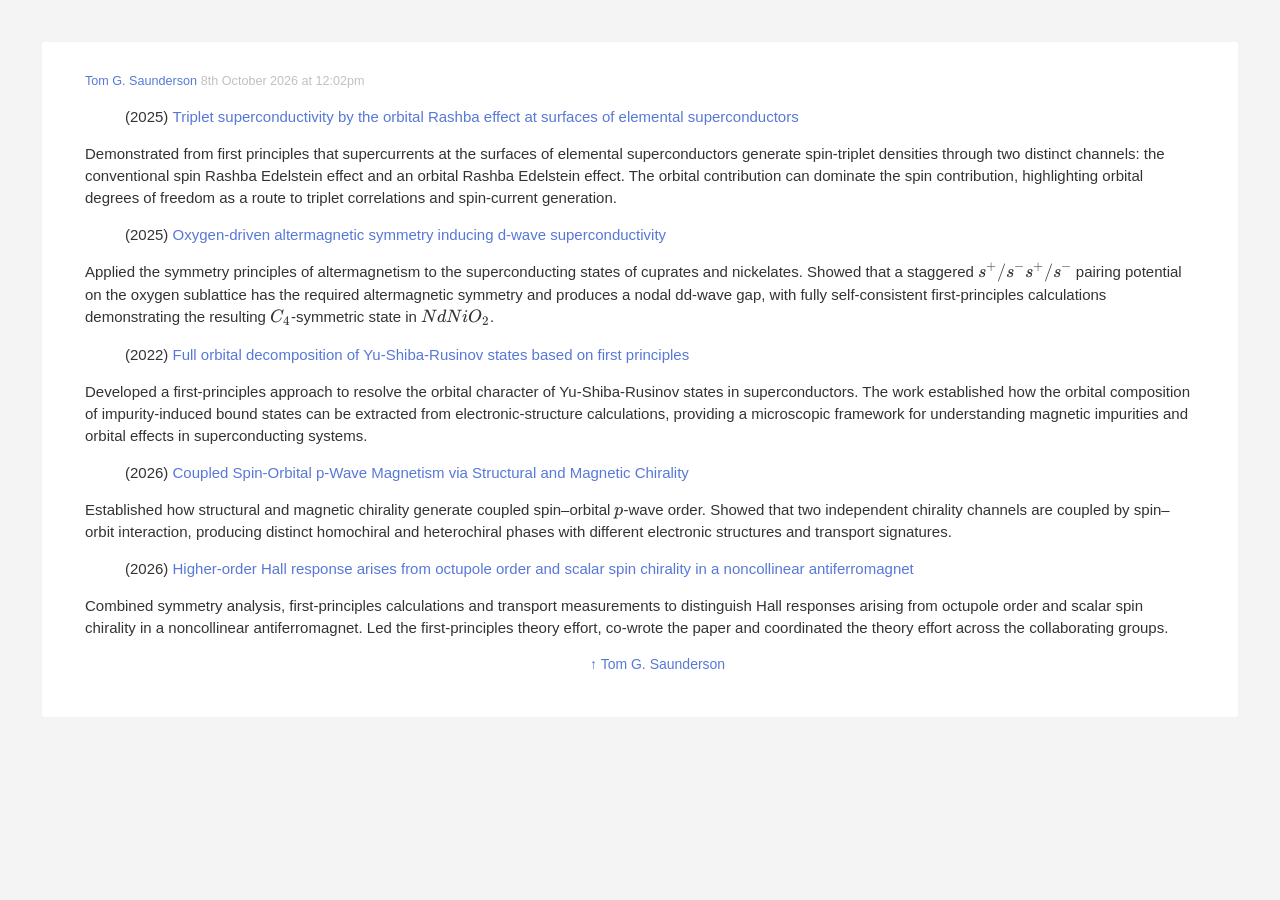
==== commit d24079ea: "resize of text within iframe" ====
--- a/selected publications.html
+++ b/selected publications.html
@@ -2998,8 +2998,8 @@
 
 <section class="tc-story-river tc-static-story-river">
 <a name="selected publications">
-<div class="tc-tiddler-frame tc-tiddler-view-frame tc-tiddler-exists " data-tags="" data-tiddler-title="selected publications" role="article"><div class="tc-tiddler-title tc-clearfix"><div class="tc-titlebar"><span class="tc-tiddler-controls"><span class=" tc-reveal"><button aria-expanded="false" aria-label="info" class="tc-btn-invisible tc-btn-%24%3A%2Fcore%2Fui%2FButtons%2Finfo" title="Show information for this tiddler"></button></span><span class=" tc-reveal" hidden="true"></span><button aria-label="permalink" class="tc-btn-invisible tc-btn-%24%3A%2Fcore%2Fui%2FButtons%2Fpermalink" title="Set browser address bar to a direct link to this tiddler"></button><button aria-label="permaview" class="tc-btn-invisible tc-btn-%24%3A%2Fcore%2Fui%2FButtons%2Fpermaview" title="Set browser address bar to a direct link to all the tiddlers in this story"></button><button aria-label="close others" class="tc-btn-invisible tc-btn-%24%3A%2Fcore%2Fui%2FButtons%2Fclose-others" title="Close other tiddlers"></button><button aria-label="close" class="tc-btn-invisible tc-btn-%24%3A%2Fcore%2Fui%2FButtons%2Fclose" title="Close this tiddler"></button></span><span><h2 class="tc-title">selected publications</h2></span></div><div class="tc-tiddler-info tc-popup-handle tc-reveal" hidden="true"></div></div><div class="tc-reveal"></div><div class=" tc-reveal"><div class="tc-subtitle tc-clearfix"><a class="tc-tiddlylink tc-tiddlylink-resolves" href="./wikis/supertgs.html#Tom%20G.%20Saunderson">Tom G. Saunderson</a>8th October 2026 at 12:02pm</div></div><div class=" tc-reveal"><div class="tc-tags-wrapper"></div></div><div class="tc-tiddler-body tc-clearfix tc-reveal"><dl><dd>(2025) <a class="tc-tiddlylink tc-tiddlylink-resolves" href="./wikis/supertgs.html#Triplet%20superconductivity%20by%20the%20orbital%20Rashba%20effect%20at%20surfaces%20of%20elemental%20superconductors">Triplet superconductivity by the orbital Rashba effect at surfaces of elemental superconductors</a></dd></dl><p>Demonstrated from first principles that supercurrents at the surfaces of elemental superconductors generate spin-triplet densities through two distinct channels: the conventional spin Rashba Edelstein effect and an orbital Rashba Edelstein effect. The orbital contribution can dominate the spin contribution, highlighting orbital degrees of freedom as a route to triplet correlations and spin-current generation.</p><dl><dd>(2025) <a class="tc-tiddlylink tc-tiddlylink-resolves" href="./wikis/supertgs.html##Oxygen-driven%20altermagnetic%20symmetry%20inducing%20d-wave%20superconductivity">Oxygen-driven altermagnetic symmetry inducing d-wave superconductivity</a></dd></dl><p>Applied the symmetry principles of altermagnetism to the superconducting states of cuprates and nickelates. Showed that a staggered <span><span class="katex"><span class="katex-mathml"><math xmlns="http://www.w3.org/1998/Math/MathML"><semantics><mrow><msup><mi>s</mi><mo>+</mo></msup><mi mathvariant="normal">/</mi><msup><mi>s</mi><mo>−</mo></msup><msup><mi>s</mi><mo>+</mo></msup><mi mathvariant="normal">/</mi><msup><mi>s</mi><mo>−</mo></msup></mrow><annotation encoding="application/x-tex">s^+/s^-s^+/s^-</annotation></semantics></math></span><span class="katex-html" aria-hidden="true"><span class="base"><span class="strut" style="height:1.0213em;vertical-align:-0.25em;"></span><span class="mord"><span class="mord mathnormal">s</span><span class="msupsub"><span class="vlist-t"><span class="vlist-r"><span class="vlist" style="height:0.7713em;"><span style="top:-3.063em;margin-right:0.05em;"><span class="pstrut" style="height:2.7em;"></span><span class="sizing reset-size6 size3 mtight"><span class="mbin mtight">+</span></span></span></span></span></span></span></span><span class="mord">/</span><span class="mord"><span class="mord mathnormal">s</span><span class="msupsub"><span class="vlist-t"><span class="vlist-r"><span class="vlist" style="height:0.7713em;"><span style="top:-3.063em;margin-right:0.05em;"><span class="pstrut" style="height:2.7em;"></span><span class="sizing reset-size6 size3 mtight"><span class="mbin mtight">−</span></span></span></span></span></span></span></span><span class="mord"><span class="mord mathnormal">s</span><span class="msupsub"><span class="vlist-t"><span class="vlist-r"><span class="vlist" style="height:0.7713em;"><span style="top:-3.063em;margin-right:0.05em;"><span class="pstrut" style="height:2.7em;"></span><span class="sizing reset-size6 size3 mtight"><span class="mbin mtight">+</span></span></span></span></span></span></span></span><span class="mord">/</span><span class="mord"><span class="mord mathnormal">s</span><span class="msupsub"><span class="vlist-t"><span class="vlist-r"><span class="vlist" style="height:0.7713em;"><span style="top:-3.063em;margin-right:0.05em;"><span class="pstrut" style="height:2.7em;"></span><span class="sizing reset-size6 size3 mtight"><span class="mbin mtight">−</span></span></span></span></span></span></span></span></span></span></span></span> pairing potential on the oxygen sublattice has the required altermagnetic symmetry and produces a nodal dd-wave gap, with fully self-consistent first-principles calculations demonstrating the resulting <span><span class="katex"><span class="katex-mathml"><math xmlns="http://www.w3.org/1998/Math/MathML"><semantics><mrow><msub><mi>C</mi><mn>4</mn></msub></mrow><annotation encoding="application/x-tex">C_4</annotation></semantics></math></span><span class="katex-html" aria-hidden="true"><span class="base"><span class="strut" style="height:0.8333em;vertical-align:-0.15em;"></span><span class="mord"><span class="mord mathnormal" style="margin-right:0.07153em;">C</span><span class="msupsub"><span class="vlist-t vlist-t2"><span class="vlist-r"><span class="vlist" style="height:0.3011em;"><span style="top:-2.55em;margin-left:-0.0715em;margin-right:0.05em;"><span class="pstrut" style="height:2.7em;"></span><span class="sizing reset-size6 size3 mtight"><span class="mord mtight">4</span></span></span></span><span class="vlist-s">​</span></span><span class="vlist-r"><span class="vlist" style="height:0.15em;"><span></span></span></span></span></span></span></span></span></span></span>-symmetric state in <span><span class="katex"><span class="katex-mathml"><math xmlns="http://www.w3.org/1998/Math/MathML"><semantics><mrow><mi>N</mi><mi>d</mi><mi>N</mi><mi>i</mi><msub><mi>O</mi><mn>2</mn></msub></mrow><annotation encoding="application/x-tex">NdNiO_2</annotation></semantics></math></span><span class="katex-html" aria-hidden="true"><span class="base"><span class="strut" style="height:0.8444em;vertical-align:-0.15em;"></span><span class="mord mathnormal" style="margin-right:0.10903em;">N</span><span class="mord mathnormal">d</span><span class="mord mathnormal" style="margin-right:0.10903em;">N</span><span class="mord mathnormal">i</span><span class="mord"><span class="mord mathnormal" style="margin-right:0.02778em;">O</span><span class="msupsub"><span class="vlist-t vlist-t2"><span class="vlist-r"><span class="vlist" style="height:0.3011em;"><span style="top:-2.55em;margin-left:-0.0278em;margin-right:0.05em;"><span class="pstrut" style="height:2.7em;"></span><span class="sizing reset-size6 size3 mtight"><span class="mord mtight">2</span></span></span></span><span class="vlist-s">​</span></span><span class="vlist-r"><span class="vlist" style="height:0.15em;"><span></span></span></span></span></span></span></span></span></span></span>.</p><dl><dd>(2022) <a class="tc-tiddlylink tc-tiddlylink-resolves" href="./wikis/supertgs.html##Full%20orbital%20decomposition%20of%20Yu-Shiba-Rusinov%20states%20based%20on%20first%20principles">Full orbital decomposition of Yu-Shiba-Rusinov states based on first principles</a></dd></dl><p>Developed a first-principles approach to resolve the orbital character of Yu-Shiba-Rusinov states in superconductors. The work established how the orbital composition of impurity-induced bound states can be extracted from electronic-structure calculations, providing a microscopic framework for understanding magnetic impurities and orbital effects in superconducting systems.
-</p><dl><dd>(2026) <a class="tc-tiddlylink tc-tiddlylink-resolves" href="./wikis/spintgs.html##Coupled%20Spin-Orbital%20p-Wave%20Magnetism%20via%20Structural%20and%20Magnetic%20Chirality">Coupled Spin-Orbital p-Wave Magnetism via Structural and Magnetic Chirality</a></dd></dl><p>Established how structural and magnetic chirality generate coupled spin–orbital <span><span class="katex"><span class="katex-mathml"><math xmlns="http://www.w3.org/1998/Math/MathML"><semantics><mrow><mi>p</mi></mrow><annotation encoding="application/x-tex">p</annotation></semantics></math></span><span class="katex-html" aria-hidden="true"><span class="base"><span class="strut" style="height:0.625em;vertical-align:-0.1944em;"></span><span class="mord mathnormal">p</span></span></span></span></span>-wave order. Showed that two independent chirality channels are coupled by spin–orbit interaction, producing distinct homochiral and heterochiral phases with different electronic structures and transport signatures.</p><dl><dd>(2026) <a class="tc-tiddlylink tc-tiddlylink-resolves" href="./wikis/spintgs.html##Higher-order%20Hall%20response%20arises%20from%20octupole%20order%20and%20scalar%20spin%20chirality%20in%20a%20noncollinear%20antiferromagnet">Higher-order Hall response arises from octupole order and scalar spin chirality in a noncollinear antiferromagnet</a></dd></dl><p>Combined symmetry analysis, first-principles calculations and transport measurements to distinguish Hall responses arising from octupole order and scalar spin chirality in a noncollinear antiferromagnet. Led the first-principles theory effort, co-wrote the paper and coordinated the theory effort across the collaborating groups.
+<div class="tc-tiddler-frame tc-tiddler-view-frame tc-tiddler-exists " data-tags="" data-tiddler-title="selected publications" role="article"><div class=" tc-reveal"><div class="tc-subtitle tc-clearfix"><a class="tc-tiddlylink tc-tiddlylink-resolves" href="https://supertgs.github.io/wikis/supertgs.html#Tom%20G.%20Saunderson" target="_top">Tom G. Saunderson</a>8th October 2026 at 12:02pm</div></div><div class=" tc-reveal"><div class="tc-tags-wrapper"></div></div><div class="tc-tiddler-body tc-clearfix tc-reveal"><dl><dd>(2025) <a class="tc-tiddlylink tc-tiddlylink-resolves" href="https://supertgs.github.io/wikis/supertgs.html#Triplet%20superconductivity%20by%20the%20orbital%20Rashba%20effect%20at%20surfaces%20of%20elemental%20superconductors" target="_top">Triplet superconductivity by the orbital Rashba effect at surfaces of elemental superconductors</a></dd></dl><p>Demonstrated from first principles that supercurrents at the surfaces of elemental superconductors generate spin-triplet densities through two distinct channels: the conventional spin Rashba Edelstein effect and an orbital Rashba Edelstein effect. The orbital contribution can dominate the spin contribution, highlighting orbital degrees of freedom as a route to triplet correlations and spin-current generation.</p><dl><dd>(2025) <a class="tc-tiddlylink tc-tiddlylink-resolves" href="https://supertgs.github.io/wikis/supertgs.html#Oxygen-driven%20altermagnetic%20symmetry%20inducing%20d-wave%20superconductivity" target="_top">Oxygen-driven altermagnetic symmetry inducing d-wave superconductivity</a></dd></dl><p>Applied the symmetry principles of altermagnetism to the superconducting states of cuprates and nickelates. Showed that a staggered <span><span class="katex"><span class="katex-mathml"><math xmlns="http://www.w3.org/1998/Math/MathML"><semantics><mrow><msup><mi>s</mi><mo>+</mo></msup><mi mathvariant="normal">/</mi><msup><mi>s</mi><mo>−</mo></msup><msup><mi>s</mi><mo>+</mo></msup><mi mathvariant="normal">/</mi><msup><mi>s</mi><mo>−</mo></msup></mrow><annotation encoding="application/x-tex">s^+/s^-s^+/s^-</annotation></semantics></math></span><span class="katex-html" aria-hidden="true"><span class="base"><span class="strut" style="height:1.0213em;vertical-align:-0.25em;"></span><span class="mord"><span class="mord mathnormal">s</span><span class="msupsub"><span class="vlist-t"><span class="vlist-r"><span class="vlist" style="height:0.7713em;"><span style="top:-3.063em;margin-right:0.05em;"><span class="pstrut" style="height:2.7em;"></span><span class="sizing reset-size6 size3 mtight"><span class="mbin mtight">+</span></span></span></span></span></span></span></span><span class="mord">/</span><span class="mord"><span class="mord mathnormal">s</span><span class="msupsub"><span class="vlist-t"><span class="vlist-r"><span class="vlist" style="height:0.7713em;"><span style="top:-3.063em;margin-right:0.05em;"><span class="pstrut" style="height:2.7em;"></span><span class="sizing reset-size6 size3 mtight"><span class="mbin mtight">−</span></span></span></span></span></span></span></span><span class="mord"><span class="mord mathnormal">s</span><span class="msupsub"><span class="vlist-t"><span class="vlist-r"><span class="vlist" style="height:0.7713em;"><span style="top:-3.063em;margin-right:0.05em;"><span class="pstrut" style="height:2.7em;"></span><span class="sizing reset-size6 size3 mtight"><span class="mbin mtight">+</span></span></span></span></span></span></span></span><span class="mord">/</span><span class="mord"><span class="mord mathnormal">s</span><span class="msupsub"><span class="vlist-t"><span class="vlist-r"><span class="vlist" style="height:0.7713em;"><span style="top:-3.063em;margin-right:0.05em;"><span class="pstrut" style="height:2.7em;"></span><span class="sizing reset-size6 size3 mtight"><span class="mbin mtight">−</span></span></span></span></span></span></span></span></span></span></span></span> pairing potential on the oxygen sublattice has the required altermagnetic symmetry and produces a nodal dd-wave gap, with fully self-consistent first-principles calculations demonstrating the resulting <span><span class="katex"><span class="katex-mathml"><math xmlns="http://www.w3.org/1998/Math/MathML"><semantics><mrow><msub><mi>C</mi><mn>4</mn></msub></mrow><annotation encoding="application/x-tex">C_4</annotation></semantics></math></span><span class="katex-html" aria-hidden="true"><span class="base"><span class="strut" style="height:0.8333em;vertical-align:-0.15em;"></span><span class="mord"><span class="mord mathnormal" style="margin-right:0.07153em;">C</span><span class="msupsub"><span class="vlist-t vlist-t2"><span class="vlist-r"><span class="vlist" style="height:0.3011em;"><span style="top:-2.55em;margin-left:-0.0715em;margin-right:0.05em;"><span class="pstrut" style="height:2.7em;"></span><span class="sizing reset-size6 size3 mtight"><span class="mord mtight">4</span></span></span></span><span class="vlist-s">​</span></span><span class="vlist-r"><span class="vlist" style="height:0.15em;"><span></span></span></span></span></span></span></span></span></span></span>-symmetric state in <span><span class="katex"><span class="katex-mathml"><math xmlns="http://www.w3.org/1998/Math/MathML"><semantics><mrow><mi>N</mi><mi>d</mi><mi>N</mi><mi>i</mi><msub><mi>O</mi><mn>2</mn></msub></mrow><annotation encoding="application/x-tex">NdNiO_2</annotation></semantics></math></span><span class="katex-html" aria-hidden="true"><span class="base"><span class="strut" style="height:0.8444em;vertical-align:-0.15em;"></span><span class="mord mathnormal" style="margin-right:0.10903em;">N</span><span class="mord mathnormal">d</span><span class="mord mathnormal" style="margin-right:0.10903em;">N</span><span class="mord mathnormal">i</span><span class="mord"><span class="mord mathnormal" style="margin-right:0.02778em;">O</span><span class="msupsub"><span class="vlist-t vlist-t2"><span class="vlist-r"><span class="vlist" style="height:0.3011em;"><span style="top:-2.55em;margin-left:-0.0278em;margin-right:0.05em;"><span class="pstrut" style="height:2.7em;"></span><span class="sizing reset-size6 size3 mtight"><span class="mord mtight">2</span></span></span></span><span class="vlist-s">​</span></span><span class="vlist-r"><span class="vlist" style="height:0.15em;"><span></span></span></span></span></span></span></span></span></span></span>.</p><dl><dd>(2022) <a class="tc-tiddlylink tc-tiddlylink-resolves" href="https://supertgs.github.io/wikis/supertgs.html#Full%20orbital%20decomposition%20of%20Yu-Shiba-Rusinov%20states%20based%20on%20first%20principles" target="_top">Full orbital decomposition of Yu-Shiba-Rusinov states based on first principles</a></dd></dl><p>Developed a first-principles approach to resolve the orbital character of Yu-Shiba-Rusinov states in superconductors. The work established how the orbital composition of impurity-induced bound states can be extracted from electronic-structure calculations, providing a microscopic framework for understanding magnetic impurities and orbital effects in superconducting systems.
+</p><dl><dd>(2026) <a class="tc-tiddlylink tc-tiddlylink-resolves" href="https://supertgs.github.io/wikis/spintgs.html#Coupled%20Spin-Orbital%20p-Wave%20Magnetism%20via%20Structural%20and%20Magnetic%20Chirality" target="_top">Coupled Spin-Orbital p-Wave Magnetism via Structural and Magnetic Chirality</a></dd></dl><p>Established how structural and magnetic chirality generate coupled spin–orbital <span><span class="katex"><span class="katex-mathml"><math xmlns="http://www.w3.org/1998/Math/MathML"><semantics><mrow><mi>p</mi></mrow><annotation encoding="application/x-tex">p</annotation></semantics></math></span><span class="katex-html" aria-hidden="true"><span class="base"><span class="strut" style="height:0.625em;vertical-align:-0.1944em;"></span><span class="mord mathnormal">p</span></span></span></span></span>-wave order. Showed that two independent chirality channels are coupled by spin–orbit interaction, producing distinct homochiral and heterochiral phases with different electronic structures and transport signatures.</p><dl><dd>(2026) <a class="tc-tiddlylink tc-tiddlylink-resolves" href="https://supertgs.github.io/wikis/spintgs.html#Higher-order%20Hall%20response%20arises%20from%20octupole%20order%20and%20scalar%20spin%20chirality%20in%20a%20noncollinear%20antiferromagnet" target="_top">Higher-order Hall response arises from octupole order and scalar spin chirality in a noncollinear antiferromagnet</a></dd></dl><p>Combined symmetry analysis, first-principles calculations and transport measurements to distinguish Hall responses arising from octupole order and scalar spin chirality in a noncollinear antiferromagnet. Led the first-principles theory effort, co-wrote the paper and coordinated the theory effort across the collaborating groups.
 </p></div>
 
 <div style="float:left;">
@@ -3010,7 +3010,7 @@
 </div>
 <div style="margin:0 auto;width:100px;white-space:nowrap;">
 
-<a class="tc-tiddlylink tc-tiddlylink-resolves" href="./wikis/supertgs.html##Tom%20G.%20Saunderson">↑ Tom G. Saunderson</a>
+<a class="tc-tiddlylink tc-tiddlylink-resolves" href="https://supertgs.github.io/wikis/supertgs.html#Tom%20G.%20Saunderson" target="_top">↑ Tom G. Saunderson</a>
 
 </div>
 
